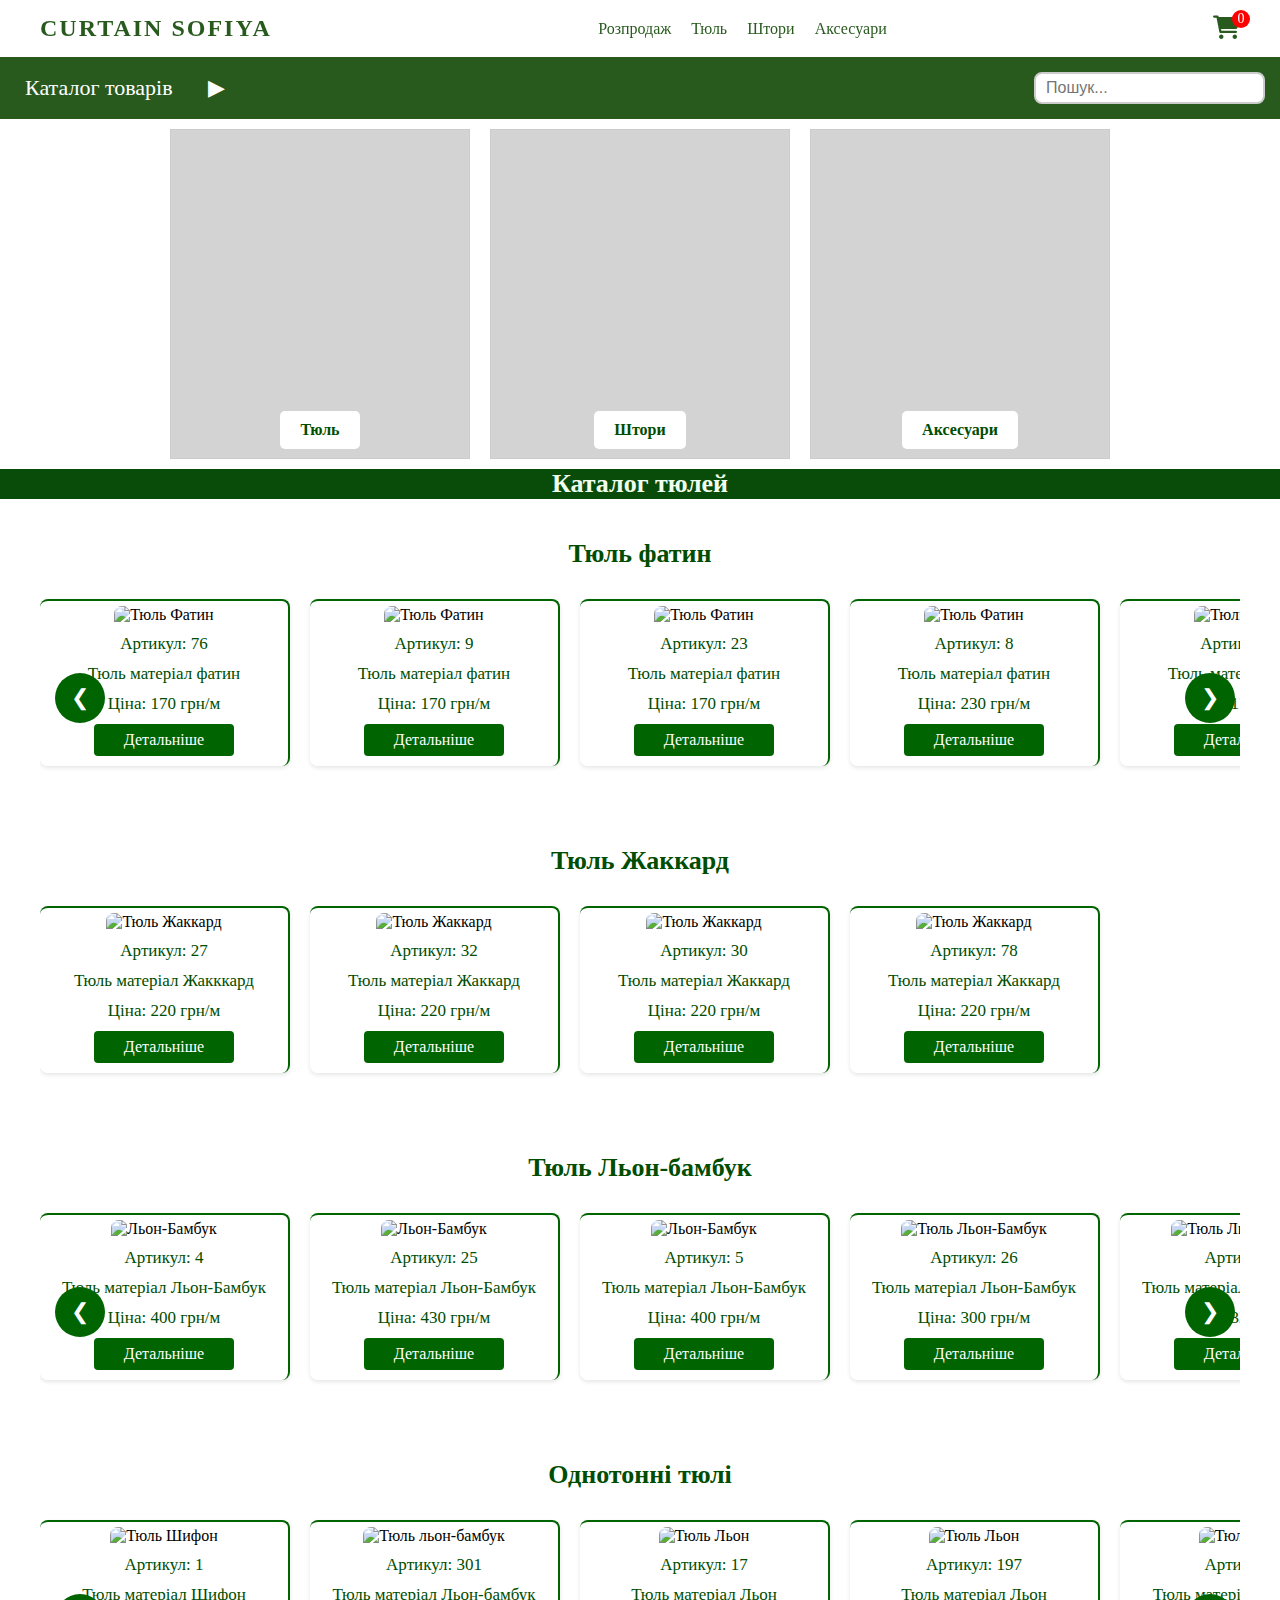
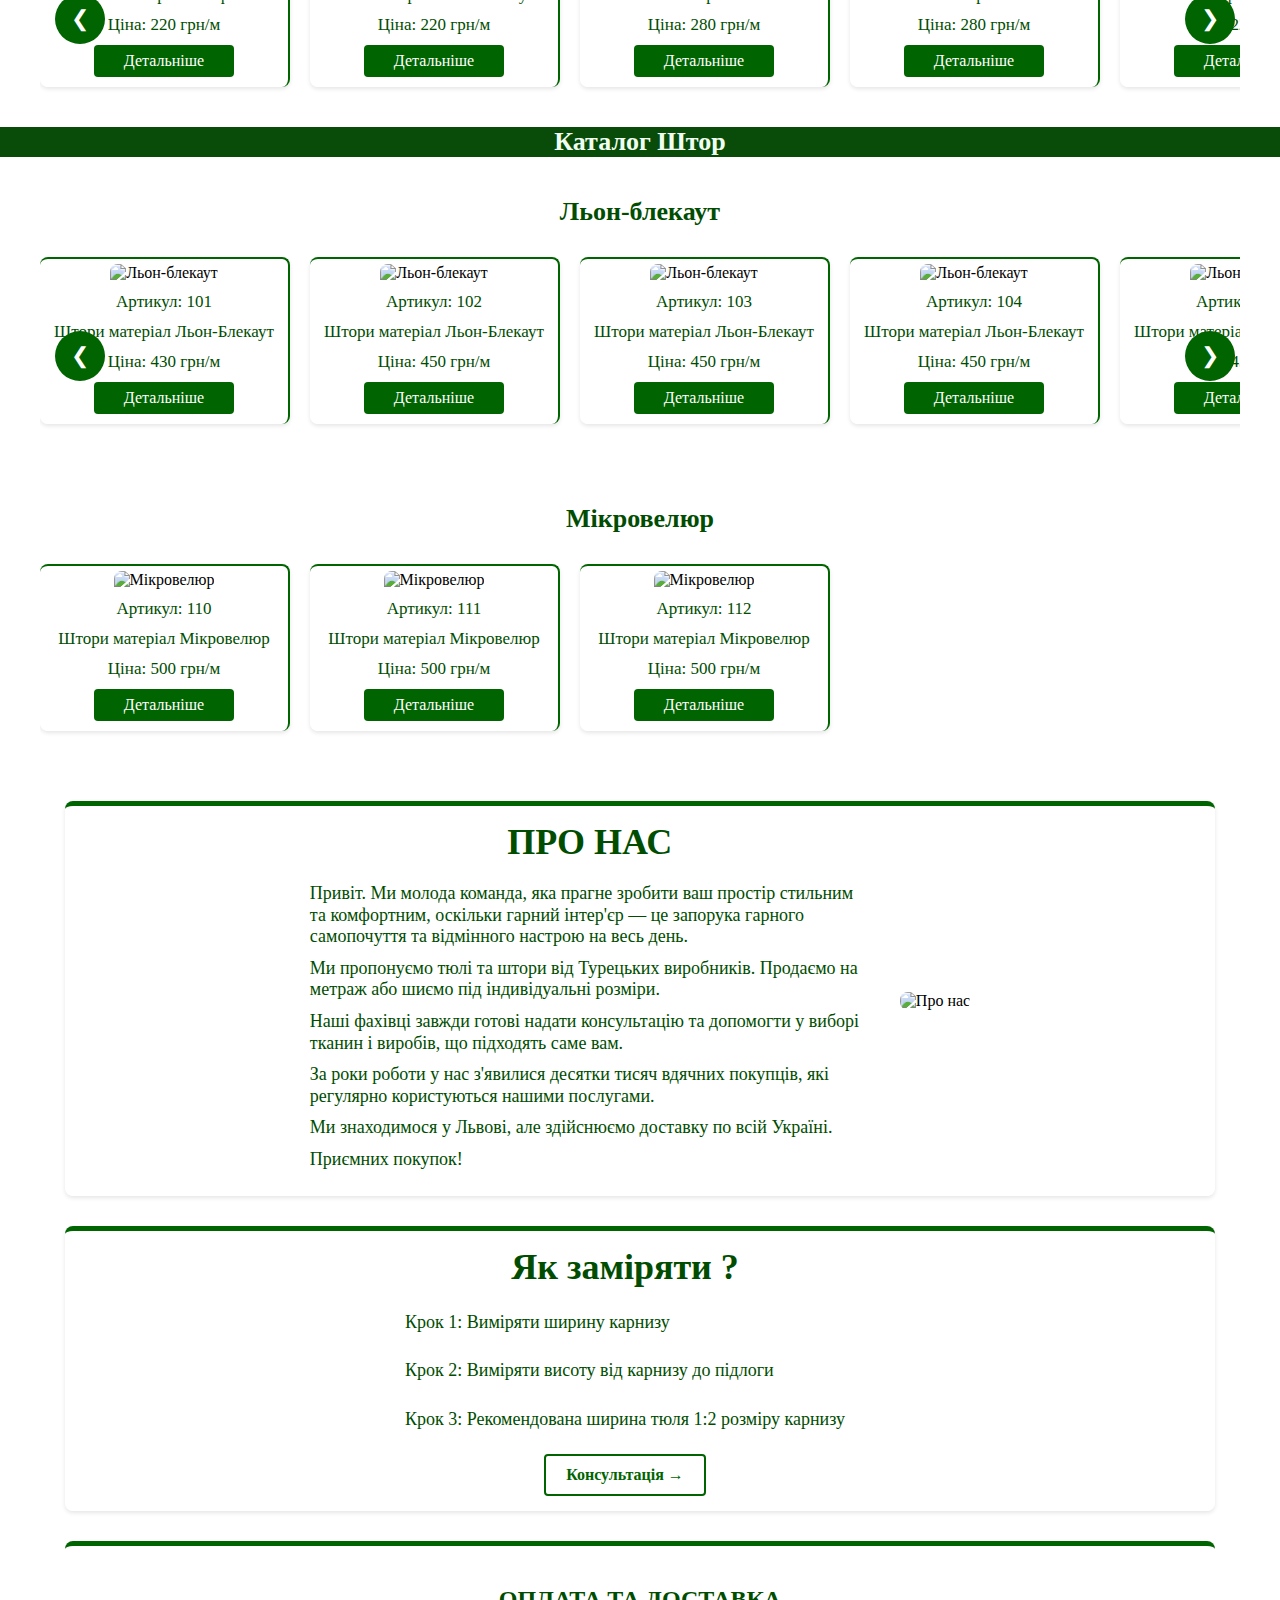
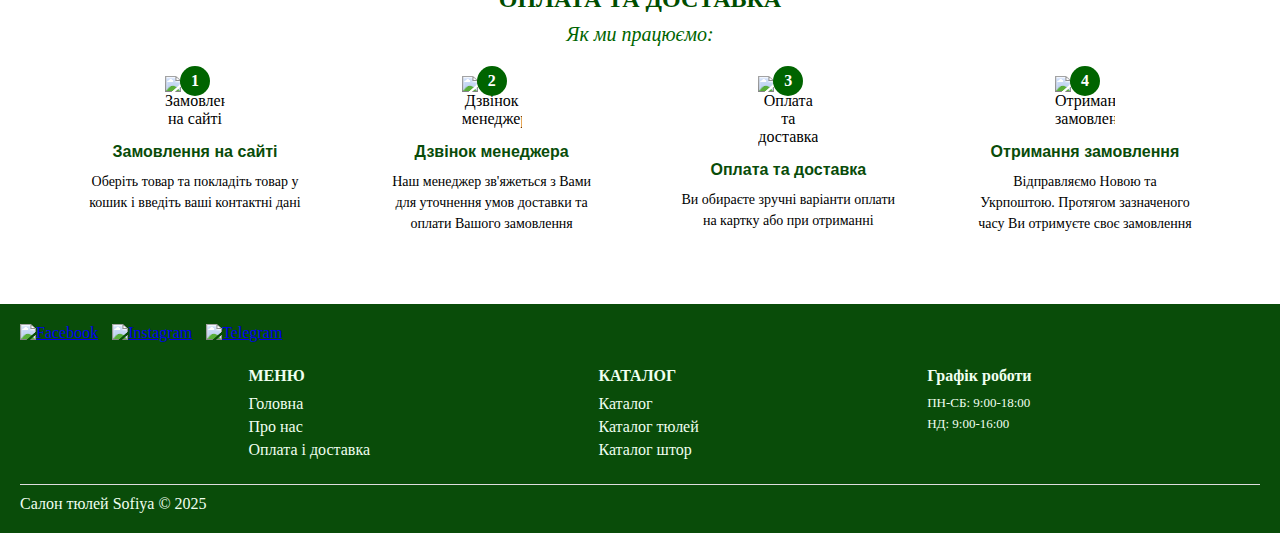
==== index.html @ 1e831c0b "Add files via upload" ====
<!DOCTYPE html>
<html lang="en">
<head>
    <meta charset="UTF-8">
    <meta name="viewport" content="width=device-width, initial-scale=1.0">
    <title>Curtain Sofiya</title>
    <link rel=stylesheet href="style.css">

    <link rel="preconnect" href="https://fonts.googleapis.com">
    <link rel="preconnect" href="https://fonts.gstatic.com" crossorigin>
    <link href="https://fonts.googleapis.com/css2?family=Caveat:wght@400..700&family=Lobster&display=swap" rel="stylesheet">
    <link rel="preconnect" href="https://fonts.googleapis.com">
    <link rel="preconnect" href="https://fonts.gstatic.com" crossorigin>
    <link href="https://fonts.googleapis.com/css2?family=Caveat:wght@400..700&family=Lobster&family=Roboto:ital,wght@0,100..900;1,100..900&display=swap" rel="stylesheet">
    <script src="https://kit.fontawesome.com/a076d05399.js" crossorigin="anonymous"></script>
    <!-- Підключення CSS SimpleBar -->
    <link rel="stylesheet" href="https://cdn.jsdelivr.net/npm/simplebar@latest/dist/simplebar.min.css" />
    <link rel="stylesheet" href="https://cdnjs.cloudflare.com/ajax/libs/font-awesome/6.0.0-beta3/css/all.min.css">
    <!-- Підключення JavaScript SimpleBar -->
    <script src="https://cdn.jsdelivr.net/npm/simplebar@latest/dist/simplebar.min.js"></script>
</head>
<body>
    <header id="header">
        <div class="logo-header">Curtain Sofiya</div>
    
        <nav>
            <ul class="nav-links">
                <li><a href="">Розпродаж</a></li>
                <li><a href="#catalog">Тюль</a></li>
                <li><a href="#blackout">Штори</a></li>
                <li><a href="accessories.html">Аксесуари</a></li>
            </ul>
        </nav>
        <div class="icons">
            <a href="basket.html">
                <i class="fas fa-shopping-cart"></i>
                <span class="cart-count">0</span>
            </a>
        </div>
    </header>
    <div class="header-stiky">
        <div class="menu-toggle" onclick="toggleMenu()">
            <a href="#">Каталог товарів<span class="arrow">&#9654;</span></a>
        </div>
        <div class="search-box">
            <input type="search" id="search-box" placeholder="Пошук...">
        </div>
    </div>

    <div class="dropdown-menu" id="menu">
        <div class="dropdown-submenu">
            <a href="#catalog">Тюль <span class="arrow">&#9654;</span></a>
            <div class="submenu">
                <a href="#fatyn">Фатин</a>
                <a href="#len">Льон</a>
                <a href="#len-bambuk">Льон-бамбук</a>
                <a href="#zhakkard">Жаккард</a>
                <a href="#shyfon">Шифон</a>
                <a href="#greek">Грек-сітка</a>
            </div>
        </div>
        <div class="dropdown-submenu">
            <a href="#lackout">Штори<span class="arrow">&#9654;</span></a>
            <div class="submenu">
                <a href="#blackout">Льон-блекаут</a>
                <a href="#microvelour">Мікровелюр</a>
            </div>
        </div>
        <div class="dropdown-submenu">
            <a href="#">Аксесуари<span class="arrow">&#9654;</span></a>
            <div class="submenu">
                <a href="accessories.html">Шторна стрічка</a>
            </div>
        </div>
        <a href="#about">Про нас</a>
        <a href="#steps-section">Оплата і доставка</a>
        <a href="https://t.me/dydai87">Консультація</a>
    </div>

   <!-- Блок з банерами -->
<div class="banner-container" id="baners">
    <div class="banner banner-1">
        <a href="#catalog" class="banner-btn">Тюль</a>
    </div>
    <div class="banner banner-2">
        <a href="#blackout" class="banner-btn">Штори</a>
    </div>
    <div class="banner banner-3">
        <a href="accessories.html" class="banner-btn">Аксесуари</a>
    </div>
</div>
</div>
<!-- Catalog Section -->
<section class="catalog" id="catalog">
    <div class="container-catalog">
    <h2>Каталог тюлей</h2>
    <h1>Тюль фатин</h1>
    <div class="carousel-container">
        <button class="carousel-prev">&#10094;</button>
    <div class="product-grid">
        <div class="product-card" data-category="fatyn" id="fatyn">
            <img src="img/IMG_0871.jpg" alt="Тюль Фатин">
            <p>Артикул: 76</p>
            <p>Тюль матеріал фатин</p>
            <p>Ціна: <span class="price">170</span> грн/м</p>
            <button class="details-btn">Детальніше</button>
            <!-- Приховані дані для сторінки деталей -->
            <div class="hidden-details" id="details-76" style="display: none;">
                <img src="img/IMG_0871.jpg" alt="Тюль Фатин Велике">
                <img src="img/IMG_9584.jpg" alt="Друге зображення">
                <img src="img/IMG_8737 2.jpg" alt="Третє зображення">
                <p>Тюль основа фатин, сіточка. Густий візерунок по всій тюлі у вигляді паутинки.
                    Універсальний дизайн підійде до будь якої кімнати, лягає красивими складками.
                    Легко переться та прасується, не втрачає кольору впродовж багатьох років.
                    Ширина набірна.
                    </p>
                <table class="characteristics">
                    <tr>
                        <td>Країна виробництва</td>
                        <td>Туреччина</td>
                    </tr>
                    <tr>
                        <td>Колір</td>
                        <td>Білий та кремовий</td>
                    </tr>
                    <tr>
                        <td>Висота в рулоні</td>
                        <td>2,9 м (корегується)</td>
                    </tr>
                    <tr>
                        <td>Матеріал</td>
                        <td>Фатин</td>
                    </tr>
                    <tr>
                        <td>Послуга пошиття</td>
                        <td>Доступна</td>
                    </tr>
                    <tr>
                        <td>Оплата</td>
                        <td>На картку або при отриманні</td>
                    </tr>
                </table>
            </div>
        </div>
    
        <div class="product-card" data-category="fatyn" id="fatyn">
            <img src="img/1-1-1.jpeg" alt="Тюль Фатин">
            <p>Артикул: 9</p>
            <p>Тюль матеріал фатин</p>
            <p>Ціна: <span class="price">170</span> грн/м</p>
            <button class="details-btn">Детальніше</button>
            <!-- Приховані дані для сторінки деталей -->
            <div class="hidden-details" id="details-27" style="display: none;">
                <img src="img/1-1-1.jpeg" alt="Тюль Фатин Велике">
                <img src="img/IMG_0870.PNG" alt="Друге зображення">
                
                <p>Тюль фатин із вишивкою по всьому тюлі. Колір білий та кремовий, висота до 2,90м та ширина набирається.</p>
                    <table class="characteristics">
                        <tr>
                            <td>Країна виробництва</td>
                            <td>Туреччина</td>
                        </tr>
                        <tr>
                            <td>Колір</td>
                            <td>Білий</td>
                        </tr>
                        <tr>
                            <td>Висота в рулоні</td>
                            <td>2,9 м (корегується)</td>
                        </tr>
                        <tr>
                            <td>Матеріал</td>
                            <td>Фатин</td>
                        </tr>
                        <tr>
                            <td>Послуга пошиття</td>
                            <td>Доступна</td>
                        </tr>
                        <tr>
                            <td>Оплата</td>
                            <td>На картку або при отриманні</td>
                        </tr>
                    </table>
                </div>
            </div>
    
        <div class="product-card" data-category="fatyn" id="fatyn">
            <img src="img/IMG_1007.JPG" alt="Тюль Фатин">
            <p>Артикул: 23</p>
            <p>Тюль матеріал фатин</p>
            <p>Ціна: <span class="price">170</span> грн/м</p>
            <button class="details-btn">Детальніше</button>
        <!-- Приховані дані для сторінки деталей -->
        <div class="hidden-details" id="details-27" style="display: none;">
            
            <p>Тюль Вишивка Джозефіна, Білий, сітка-вишивка. Новий, сучасний дизайн . Вишивка виконана на дрібній сітці білими нитками, що робить тюль дуже ошатною і святковою .</p>
                <table class="characteristics">
                    <tr>
                        <td>Країна виробництва</td>
                        <td>Туреччина</td>
                    </tr>
                    <tr>
                        <td>Колір</td>
                        <td>Білий</td>
                    </tr>
                    <tr>
                        <td>Висота в рулоні</td>
                        <td>2,9 м (корегується)</td>
                    </tr>
                    <tr>
                        <td>Матеріал</td>
                        <td>Фатин</td>
                    </tr>
                    <tr>
                        <td>Послуга пошиття</td>
                        <td>Доступна</td>
                    </tr>
                    <tr>
                        <td>Оплата</td>
                        <td>На картку або при отриманні</td>
                    </tr>
                </table>
            </div>
        </div>
    
        <div class="product-card" data-category="fatyn" id="fatyn">
            <img src="img/IMG_0869-transformed.png" alt="Тюль Фатин">
            <p>Артикул: 8</p>
            <p>Тюль матеріал фатин</p>
            <p>Ціна: <span class="price">230</span> грн/м</p>
            <button class="details-btn">Детальніше</button>
        <!-- Приховані дані для сторінки деталей -->
        <div class="hidden-details" id="details-27" style="display: none;">
            <img src="img/IMG_0869-transformed.png" alt="Тюль Фатин Велике">
            <img src="img/IMG_0870.PNG" alt="Друге зображення">
            <img src="img/IMG_0870.PNG" alt="Третє зображення">
            <p>Тюль фатин преміум класу. Колір білий та кремовий. Висота в рулоні до 2,90м. Виробник Туреччина.</p>
                <table class="characteristics">
                    <tr>
                        <td>Країна виробництва</td>
                        <td>Туреччина</td>
                    </tr>
                    <tr>
                        <td>Колір</td>
                        <td>Білий</td>
                    </tr>
                    <tr>
                        <td>Висота в рулоні</td>
                        <td>2,9 м (корегується)</td>
                    </tr>
                    <tr>
                        <td>Матеріал</td>
                        <td>Фатин</td>
                    </tr>
                    <tr>
                        <td>Послуга пошиття</td>
                        <td>Доступна</td>
                    </tr>
                    <tr>
                        <td>Оплата</td>
                        <td>На картку або при отриманні</td>
                    </tr>
                </table>
            </div>
        </div>
    
        <div class="product-card" data-category="fatyn" id="fatyn">
            <img src="img/6 2.jpg" alt="Тюль Фатин">
            <p>Артикул: 24</p>
            <p>Тюль матеріал фатин</p>
            <p>Ціна: <span class="price">170</span> грн/м</p>
            <button class="details-btn">Детальніше</button>
        <!-- Приховані дані для сторінки деталей -->
        <div class="hidden-details" id="details-27" style="display: none;">
            <img src="img/6 2.jpg" alt="Тюль Фатин Велике">
            <img src="img/23 1.jpg" alt="Друге зображення">
            <img src="img/23 2.jpg" alt="Третє зображення">
            <p>Ця тюль із фатину стане чудовим вибором для вашого інтер’єру завдяки своїй високій якості та стильному вигляду. Висота виробу становить 280 см, ширина – набірна, що дозволяє адаптувати тюль під ваші потреби. Гармонійно доповнить будь-який інтер’єр.
                Ми можемо пришити тасьму для гачків, щоб ви отримали готовий виріб, повністю підготовлений до використання. Терміни виготовлення становлять 1–3 робочі дні.
                Тюль легко переться, не мнеться, та чудово тримає форму навіть після тривалого використання.</p>
                <table class="characteristics">
                    <tr>
                        <td>Країна виробництва</td>
                        <td>Туреччина</td>
                    </tr>
                    <tr>
                        <td>Колір</td>
                        <td>Білий</td>
                    </tr>
                    <tr>
                        <td>Висота в рулоні</td>
                        <td>2,9 м (корегується)</td>
                    </tr>
                    <tr>
                        <td>Матеріал</td>
                        <td>Фатин</td>
                    </tr>
                    <tr>
                        <td>Послуга пошиття</td>
                        <td>Доступна</td>
                    </tr>
                    <tr>
                        <td>Оплата</td>
                        <td>На картку або при отриманні</td>
                    </tr>
                </table>
            </div>
        </div>
        <div class="product-card" data-category="fatyn" id="fatyn">
            <img src="img/IMG_0439 2.jpg" alt="Тюль Фатин">
            <p>Артикул: 31</p>
            <p>Тюль матеріал фатин</p>
            <p>Ціна: <span class="price">170</span> грн/м</p>
            <button class="details-btn">Детальніше</button>
        <!-- Приховані дані для сторінки деталей -->
        <div class="hidden-details" id="details-27" style="display: none;">
            
            <p>Тюль фатин із вишивкою по всьому тюлі. Колір кремовий, висота в рулоні до 2,90м та ширина набирається.</p>
                <table class="characteristics">
                    <tr>
                        <td>Країна виробництва</td>
                        <td>Туреччина</td>
                    </tr>
                    <tr>
                        <td>Колір</td>
                        <td>Білий</td>
                    </tr>
                    <tr>
                        <td>Висота в рулоні</td>
                        <td>2,9 м (корегується)</td>
                    </tr>
                    <tr>
                        <td>Матеріал</td>
                        <td>Фатин</td>
                    </tr>
                    <tr>
                        <td>Послуга пошиття</td>
                        <td>Доступна</td>
                    </tr>
                    <tr>
                        <td>Оплата</td>
                        <td>На картку або при отриманні</td>
                    </tr>
                </table>
            </div>
        </div>
        <div class="product-card" data-category="fatyn" id="fatyn">
            <img src="img/фатин thre.PNG" alt="Тюль Фатин">
            <p>Артикул: 270</p>
            <p>Тюль матеріал фатин</p>
            <p>Ціна: <span class="price">240</span> грн/м</p>
            <button class="details-btn">Детальніше</button>
        <!-- Приховані дані для сторінки деталей -->
        <div class="hidden-details" id="details-27" style="display: none;">
            <img src="img/фатин thre.PNG" alt="Тюль Фатин Велике">
            <img src="img/240.jpg" alt="Тюль 2 Велике">
            <p>Тюль фатин із вишивкою по всьому тюлі. Колір кремовий, висота в рулоні до 2,90м та ширина набирається.</p>
                <table class="characteristics">
                    <tr>
                        <td>Країна виробництва</td>
                        <td>Туреччина</td>
                    </tr>
                    <tr>
                        <td>Колір</td>
                        <td>Білий</td>
                    </tr>
                    <tr>
                        <td>Висота в рулоні</td>
                        <td>2,9 м (корегується)</td>
                    </tr>
                    <tr>
                        <td>Матеріал</td>
                        <td>Фатин</td>
                    </tr>
                    <tr>
                        <td>Послуга пошиття</td>
                        <td>Доступна</td>
                    </tr>
                    <tr>
                        <td>Оплата</td>
                        <td>На картку або при отриманні</td>
                    </tr>
                </table>
            </div>
        </div>
        <button class="carousel-next">&#10095;</button>
    </div>
</div>
</div>      
    <h1>Тюль Жаккард</h1>
    <div class="carousel-container">
        
    <div class="product-grid">
        <div class="product-card" data-category="zhakkard" id="zhakkard">
            <img src="img/IMG_0700.jpeg" alt="Тюль Жаккард">
            <p>Артикул: 27</p>
            <p>Тюль матеріал Жакккард</p>
            <p>Ціна: <span class="price">220</span> грн/м</p>
            <button class="details-btn">Детальніше</button>
            <!-- Приховані дані для сторінки деталей -->
            <div class="hidden-details" id="details-76" style="display: none;">
                <img src="img/IMG_0700.jpeg" alt="Тюль Фатин Велике">
                <img src="img/IMG_0661.jpg" alt="Друге зображення">
                <img src="img/video.mov" alt="Третє зображення">
                <p>Красива жаккардова тюль стане окрасою будь-якого інтер'єру. Особливою відмінністю жаккардової тюлі від всіх інших є саме її повищена міцність та довговічність. А завдяки своїй легкості тюль «Жаккард» пропускає достатню кількість свіжого повітр'я, а у зимовий період не затримує потоки гарячого повітр'я.
                    Догляд за тюлю  «Жаккард» дуже простий, тому що її можна прати у пральній машині при температурі не більше сорока градусів, а прасувати при звичайному режимі «Синтетика».</p>
                <table class="characteristics">
                    <tr>
                        <td>Країна виробництва</td>
                        <td>Туреччина</td>
                    </tr>
                    <tr>
                        <td>Колір</td>
                        <td>Білий</td>
                    </tr>
                    <tr>
                        <td>Висота в рулоні</td>
                        <td>2,9 м (корегується)</td>
                    </tr>
                    <tr>
                        <td>Матеріал</td>
                        <td>Жаккард</td>
                    </tr>
                    <tr>
                        <td>Послуга пошиття</td>
                        <td>Доступна</td>
                    </tr>
                    <tr>
                        <td>Оплата</td>
                        <td>На картку або при отриманні</td>
                    </tr>
                </table>
            </div>
        </div>
    
        <div class="product-card" data-category="zhakkard" id="zhakkard">
            <img src="img/Жакардновий 1.png" alt="Тюль Жаккард">
            <p>Артикул: 32</p>
            <p>Тюль матеріал Жаккард</p>
            <p>Ціна: <span class="price">220</span> грн/м</p>
            <button class="details-btn">Детальніше</button>
            <!-- Приховані дані для сторінки деталей -->
            <div class="hidden-details" id="details-27" style="display: none;">
                <img src="img/Жакардновий 1.png" alt="Тюль Фатин Велике">
                <img src="img/IMG_0978.jpg" alt="Друге зображення">
                <img src="img/ромб.png" alt="Третє зображення">
                <img src="img/Жакардновий2.png" alt="Третє зображення">
                <p>Турецький жакардовий тюль з візерунком Versace білосніжного кольору, висота тюля в рулоні до 2,90м та ширина набирається. прожаємо на метраж або шиємо під індивідуальний розмір.</p>
                    <table class="characteristics">
                        <tr>
                            <td>Країна виробництва</td>
                            <td>Туреччина</td>
                        </tr>
                        <tr>
                            <td>Колір</td>
                            <td>Білий</td>
                        </tr>
                        <tr>
                            <td>Висота в рулоні</td>
                            <td>2,9 м (корегується)</td>
                        </tr>
                        <tr>
                            <td>Матеріал</td>
                            <td>Жаккард</td>
                        </tr>
                        <tr>
                            <td>Послуга пошиття</td>
                            <td>Доступна</td>
                        </tr>
                        <tr>
                            <td>Оплата</td>
                            <td>На картку або при отриманні</td>
                        </tr>
                    </table>
                </div>
            </div>
    
            <div class="product-card" data-category="zhakkard" id="zhakkard">
                <img src="img/10 2.JPG" alt="Тюль Жаккард">
            <p>Артикул: 30</p>
            <p>Тюль матеріал Жаккард</p>
            <p>Ціна: <span class="price">220</span> грн/м</p>
            <button class="details-btn">Детальніше</button>
        <!-- Приховані дані для сторінки деталей -->
        <div class="hidden-details" id="details-27" style="display: none;">
            <img src="img/10 2.JPG" alt="Тюль Фатин Велике">
            <img src="img/IMG_0451.jpg" alt="Друге зображення">
            <img src="img/IMG_0451.jpg" alt="Третє зображення">
            <p>Тюль матеріал Жаккард. Колір білий, висота в рулоні до 2,90м та ширина набирається.</p>
                <table class="characteristics">
                    <tr>
                        <td>Країна виробництва</td>
                        <td>Туреччина</td>
                    </tr>
                    <tr>
                        <td>Колір</td>
                        <td>Білий</td>
                    </tr>
                    <tr>
                        <td>Висота в рулоні</td>
                        <td>2,9 м (корегується)</td>
                    </tr>
                    <tr>
                        <td>Матеріал</td>
                        <td>Жаккард</td>
                    </tr>
                    <tr>
                        <td>Послуга пошиття</td>
                        <td>Доступна</td>
                    </tr>
                    <tr>
                        <td>Оплата</td>
                        <td>На картку або при отриманні</td>
                    </tr>
                </table>
            </div>
        </div>
        <div class="product-card" data-category="zhakkard" id="zhakkard">
            <img src="img/IMG_1066.jpg" alt="Тюль Жаккард">
            <p>Артикул: 78</p>
            <p>Тюль матеріал Жаккард</p>
            <p>Ціна: <span class="price">220</span> грн/м</p>
            <button class="details-btn">Детальніше</button>
        <!-- Приховані дані для сторінки деталей -->
        <div class="hidden-details" id="details-27" style="display: none;">
            <img src="img/IMG_1066.jpg" alt="Тюль Фатин Велике">
            
            <p>Тюль матеріал Жаккард. Колір білий, висота в рулоні до 2,90м та ширина набирається.</p>
                <table class="characteristics">
                    <tr>
                        <td>Країна виробництва</td>
                        <td>Туреччина</td>
                    </tr>
                    <tr>
                        <td>Колір</td>
                        <td>Білий</td>
                    </tr>
                    <tr>
                        <td>Висота в рулоні</td>
                        <td>2,9 м (корегується)</td>
                    </tr>
                    <tr>
                        <td>Матеріал</td>
                        <td>Жаккард</td>
                    </tr>
                    <tr>
                        <td>Послуга пошиття</td>
                        <td>Доступна</td>
                    </tr>
                    <tr>
                        <td>Оплата</td>
                        <td>На картку або при отриманні</td>
                    </tr>
                </table>
            </div>
        </div>
       
    </div>
</div>

        <h1>Тюль Льон-бамбук</h1>
        <div class="carousel-container">
            <button class="carousel-prev">&#10094;</button>
        <div class="product-grid">
            <div class="product-card" data-category="len-bambuk" id="len-bambuk">
                <img src="img/IMG_0735 2.JPG" alt="Льон-Бамбук">
                <p>Артикул: 4</p>
                <p>Тюль матеріал Льон-Бамбук</p>
                <p>Ціна: <span class="price">400</span> грн/м</p>
                <button class="details-btn">Детальніше</button>
                <!-- Приховані дані для сторінки деталей -->
                <div class="hidden-details" id="details-76" style="display: none;">
                    <img src="img/IMG_0735 2.JPG" alt="Тюль Фатин Велике">
                    <img src="img/photo_2024-07-19_10-24-20-transformed 2.jpeg" alt="Друге зображення">
                    <img src="img/4-3.jpg" alt="Третє зображення">
                    <p>Тюль льон-бамбук із вишивкою по всьому тюлі. Колір білий, висота в рулоні до 2,90м та ширина набирається.</p>
                    <table class="characteristics">
                        <tr>
                            <td>Країна виробництва</td>
                            <td>Туреччина</td>
                        </tr>
                        <tr>
                            <td>Колір</td>
                            <td>Білий</td>
                        </tr>
                        <tr>
                            <td>Висота в рулоні</td>
                            <td>2,9 м (корегується)</td>
                        </tr>
                        <tr>
                            <td>Матеріал</td>
                            <td>Жаккард</td>
                        </tr>
                        <tr>
                            <td>Послуга пошиття</td>
                            <td>Доступна</td>
                        </tr>
                        <tr>
                            <td>Оплата</td>
                            <td>На картку або при отриманні</td>
                        </tr>
                    </table>
                </div>
            </div>
        
            <div class="product-card" data-category="len-bambuk" id="len-bambuk">
                <img src="img/4 2.JPG" alt="Льон-Бамбук">
                <p>Артикул: 25</p>
                <p>Тюль матеріал Льон-Бамбук</p>
                <p>Ціна: <span class="price">430</span> грн/м</p>
                <button class="details-btn">Детальніше</button>
                <!-- Приховані дані для сторінки деталей -->
                <div class="hidden-details" id="details-27" style="display: none;">
                    <img src="img/4 2.JPG" alt="Тюль Фатин Велике">
                    <img src="img/IMG_0048.JPG" alt="Друге зображення">
                    
                    <p>Тюль матеріал льон-бамбук преміум класу. Вишивка біла та кремова, висота в рулоні до 3м та ширина набирається.</p>
                        <table class="characteristics">
                            <tr>
                                <td>Країна виробництва</td>
                                <td>Туреччина</td>
                            </tr>
                            <tr>
                                <td>Колір</td>
                                <td>Білий</td>
                            </tr>
                            <tr>
                                <td>Висота в рулоні</td>
                                <td>2,9 м (корегується)</td>
                            </tr>
                            <tr>
                                <td>Матеріал</td>
                                <td>Льон-Бамбук</td>
                            </tr>
                            <tr>
                                <td>Послуга пошиття</td>
                                <td>Доступна</td>
                            </tr>
                            <tr>
                                <td>Оплата</td>
                                <td>На картку або при отриманні</td>
                            </tr>
                        </table>
                    </div>
                </div>
        
                <div class="product-card" data-category="len-bambuk" id="len-bambuk">
                    <img src="img/0710.jpg" alt="Льон-Бамбук">
                <p>Артикул: 5</p>
                <p>Тюль матеріал Льон-Бамбук</p>
                <p>Ціна: <span class="price">400</span> грн/м</p>
                <button class="details-btn">Детальніше</button>
            <!-- Приховані дані для сторінки деталей -->
            <div class="hidden-details" id="details-27" style="display: none;">
                <img src="img/0710.jpg" alt="Тюль Фатин Велике">
                
                <p>Тюль льон-бамбук з вишивкою кордовою ниткою. Колір білий, висота в рулоні до 3м та ширина набирається.</p>
                    <table class="characteristics">
                        <tr>
                            <td>Країна виробництва</td>
                            <td>Туреччина</td>
                        </tr>
                        <tr>
                            <td>Колір</td>
                            <td>Білий</td>
                        </tr>
                        <tr>
                            <td>Висота в рулоні</td>
                            <td>2,9 м (корегується)</td>
                        </tr>
                        <tr>
                            <td>Матеріал</td>
                            <td>Льон-Бамбук</td>
                        </tr>
                        <tr>
                            <td>Послуга пошиття</td>
                            <td>Доступна</td>
                        </tr>
                        <tr>
                            <td>Оплата</td>
                            <td>На картку або при отриманні</td>
                        </tr>
                    </table>
                </div>
            </div>
            <div class="product-card" data-category="len-bambuk" id="len-bambuk">
                <img src="img/3-3 копія.jpg" alt="Тюль Льон-Бамбук">
                <p>Артикул: 26</p>
                <p>Тюль матеріал Льон-Бамбук</p>
                <p>Ціна: <span class="price">300</span> грн/м</p>
                <button class="details-btn">Детальніше</button>
            <!-- Приховані дані для сторінки деталей -->
            <div class="hidden-details" id="details-27" style="display: none;">
                <img src="img/3-3 копія.jpg" alt="Тюль Фатин Велике">
                <img src="img/26(3).jpg" alt="Друге зображення">
                <img src="img/26(2).jpg" alt="Третє зображення">
                <p>Тюль льон-бамбук однотонний з ажурною вишивкою знизу. Колір білий, висота в рулоні до 3м та ширина набирається.</p>
                    <table class="characteristics">
                        <tr>
                            <td>Країна виробництва</td>
                            <td>Туреччина</td>
                        </tr>
                        <tr>
                            <td>Колір</td>
                            <td>Білий</td>
                        </tr>
                        <tr>
                            <td>Висота в рулоні</td>
                            <td>2,9 м (корегується)</td>
                        </tr>
                        <tr>
                            <td>Матеріал</td>
                            <td>Льон-Бамбук</td>
                        </tr>
                        <tr>
                            <td>Послуга пошиття</td>
                            <td>Доступна</td>
                        </tr>
                        <tr>
                            <td>Оплата</td>
                            <td>На картку або при отриманні</td>
                        </tr>
                    </table>
                </div>
            </div>    
            <div class="product-card" data-category="len-bambuk" id="len-bambuk">
                <img src="img/IMG_1060.jpg" alt="Тюль Льон-Бамбук">
                <p>Артикул: 6</p>
                <p>Тюль матеріал Льон-Бамбук</p>
                <p>Ціна: <span class="price">320</span> грн/м</p>
                <button class="details-btn">Детальніше</button>
            <!-- Приховані дані для сторінки деталей -->
            <div class="hidden-details" id="details-27" style="display: none;">
                <img src="img/IMG_1060.jpg" alt="Тюль Фатин Велике">
                
                <p>Тюль льон-бамбук з вишивкою кордовою ниткою. Колір білий, висота в рулоні до 3м та ширина набирається.</p>
                    <table class="characteristics">
                        <tr>
                            <td>Країна виробництва</td>
                            <td>Туреччина</td>
                        </tr>
                        <tr>
                            <td>Колір</td>
                            <td>Кремовий</td>
                        </tr>
                        <tr>
                            <td>Висота в рулоні</td>
                            <td>2,9 м (корегується)</td>
                        </tr>
                        <tr>
                            <td>Матеріал</td>
                            <td>Льон-Бамбук</td>
                        </tr>
                        <tr>
                            <td>Послуга пошиття</td>
                            <td>Доступна</td>
                        </tr>
                        <tr>
                            <td>Оплата</td>
                            <td>На картку або при отриманні</td>
                        </tr>
                    </table>
                </div>
            </div>    
            <div class="product-card" data-category="len-bambuk" id="len-bambuk">
                <img src="img/IMG_0513.jpg" alt="Тюль Льон-Бамбук">
                <p>Артикул: 8</p>
                <p>Тюль матеріал Льон-Бамбук</p>
                <p>Ціна: <span class="price">250</span> грн/м</p>
                <button class="details-btn">Детальніше</button>
            <!-- Приховані дані для сторінки деталей -->
            <div class="hidden-details" id="details-27" style="display: none;">
                <img src="img/IMG_0513.jpg" alt="Тюль Фатин Велике">
                <img src="img/vd2.mov" alt="Друге зображення">
                
                <p>Тюль льон-бамбук з вишивкою по всьому тюлі. Колір білий, висота в рулоні до 3м та ширина набирається.</p>
                    <table class="characteristics">
                        <tr>
                            <td>Країна виробництва</td>
                            <td>Туреччина</td>
                        </tr>
                        <tr>
                            <td>Колір</td>
                            <td>Білий</td>
                        </tr>
                        <tr>
                            <td>Висота в рулоні</td>
                            <td>2,9 м (корегується)</td>
                        </tr>
                        <tr>
                            <td>Матеріал</td>
                            <td>Льон-Бамбук</td>
                        </tr>
                        <tr>
                            <td>Послуга пошиття</td>
                            <td>Доступна</td>
                        </tr>
                        <tr>
                            <td>Оплата</td>
                            <td>На картку або при отриманні</td>
                        </tr>
                    </table>
                </div>
            </div>    
            <div class="product-card" data-category="len-bambuk" id="len-bambuk">
                <img src="img/8 2.JPG" alt="Льон-Бамбук">
                <p>Артикул: 24036</p>
                <p>Тюль матеріал Льон-Бамбук</p>
                <p>Ціна: <span class="price">280</span> грн/м</p>
                <button class="details-btn">Детальніше</button>
            <!-- Приховані дані для сторінки деталей -->
            <div class="hidden-details" id="details-27" style="display: none;">
                <img src="img/8 2.JPG" alt="Тюль Фатин Велике">
                
                <p>Тюль льон-бамбук з гарною вишивкою. Колір білий, висота в рулоні до 3м та ширина набирається.</p>
                    <table class="characteristics">
                        <tr>
                            <td>Країна виробництва</td>
                            <td>Туреччина</td>
                        </tr>
                        <tr>
                            <td>Колір</td>
                            <td>Білий</td>
                        </tr>
                        <tr>
                            <td>Висота в рулоні</td>
                            <td>2,9 м (корегується)</td>
                        </tr>
                        <tr>
                            <td>Матеріал</td>
                            <td>Льон-Бамбук</td>
                        </tr>
                        <tr>
                            <td>Послуга пошиття</td>
                            <td>Доступна</td>
                        </tr>
                        <tr>
                            <td>Оплата</td>
                            <td>На картку або при отриманні</td>
                        </tr>
                    </table>
                </div>
            </div>    
            <button class="carousel-next">&#10095;</button>
    </div>
</div>
</div>
    <h1>Однотонні тюлі</h1>
    <div class="carousel-container">
    <button class="carousel-prev">&#10094;</button>
    <div class="product-grid" data-category="plaintulle">
        <div class="product-card" data-category="shyfon" data-category="plaintulle" id="plaintulle">
            <img src="img/11.jpg" alt="Тюль Шифон">
            <p>Артикул: 1</p>
            <p>Тюль матеріал Шифон</p>
            <p>Ціна: <span class="price">220</span> грн/м</p>
            <button class="details-btn">Детальніше</button>
            <!-- Приховані дані для сторінки деталей -->
            <div class="hidden-details" id="details-76" style="display: none;">
                <img src="img/11.jpg" alt="Тюль Фатин Велике">
                <img src="img/IMG_6730.jpg" alt="Друге зображення">
                <img src="img/IMG_0910.jpg" alt="Третє зображення">
                <p>Тюль матеріал Шифон. Колір білий, висота в рулоні до 2,90м та ширина набирається.</p>
                <table class="characteristics">
                    <tr>
                        <td>Країна виробництва</td>
                        <td>Туреччина</td>
                    </tr>
                    <tr>
                        <td>Колір</td>
                        <td>Білий</td>
                    </tr>
                    <tr>
                        <td>Висота в рулоні</td>
                        <td>2,9 м (корегується)</td>
                    </tr>
                    <tr>
                        <td>Матеріал</td>
                        <td>Шифон</td>
                    </tr>
                    <tr>
                        <td>Послуга пошиття</td>
                        <td>Доступна</td>
                    </tr>
                    <tr>
                        <td>Оплата</td>
                        <td>На картку або при отриманні</td>
                    </tr>
                </table>
            </div>
        </div>
        <div class="product-card" data-category="len-bambuk" id="len-bambuk">
            <img src="img/IMG_8159.jpg" alt="Тюль льон-бамбук">
            <p>Артикул: 301</p>
            <p>Тюль матеріал Льон-бамбук</p>
            <p>Ціна: <span class="price">220</span> грн/м</p>
            <button class="details-btn">Детальніше</button>
            <!-- Приховані дані для сторінки деталей -->
            <div class="hidden-details" id="details-76" style="display: none;">
                <img src="img/IMG_8159.jpg" alt="Тюль Фатин Велике">
                <img src="img/IMG_9980.jpg" alt="Друге зображення">
                <img src="img/IMG_9887.jpg" alt="Третє зображення">
                <p>Тюль льон-бамбук однотонний. Колір білий та кремовий, висота в рулоні до 2,90м та ширина набирається.</p>
                <table class="characteristics">
                    <tr>
                        <td>Країна виробництва</td>
                        <td>Туреччина</td>
                    </tr>
                    <tr>
                        <td>Колір</td>
                        <td>Білий та кремовий</td>
                    </tr>
                    <tr>
                        <td>Висота в рулоні</td>
                        <td>2,9 м (корегується)</td>
                    </tr>
                    <tr>
                        <td>Матеріал</td>
                        <td>Льон-Бамбук/td>
                    </tr>
                    <tr>
                        <td>Послуга пошиття</td>
                        <td>Доступна</td>
                    </tr>
                    <tr>
                        <td>Оплата</td>
                        <td>На картку або при отриманні</td>
                    </tr>
                </table>
            </div>
        </div>
        <div class="product-card" data-category="len" id="len">
            <img src="img/IMG_0420.JPG" alt="Тюль Льон">
            <p>Артикул: 17</p>
            <p>Тюль матеріал Льон</p>
            <p>Ціна: <span class="price">280</span> грн/м</p>
            <button class="details-btn">Детальніше</button>
            <!-- Приховані дані для сторінки деталей -->
            <div class="hidden-details" id="details-76" style="display: none;">
                <img src="img/IMG_0420.JPG" alt="Тюль Фатин Велике">
                
                <p>Тюль матеріал льон. Колір кремовий, висота в рулоні до 2,90м та ширина набирається.</p>
                <table class="characteristics">
                    <tr>
                        <td>Країна виробництва</td>
                        <td>Туреччина</td>
                    </tr>
                    <tr>
                        <td>Колір</td>
                        <td>Кремовий</td>
                    </tr>
                    <tr>
                        <td>Висота в рулоні</td>
                        <td>2,9 м (корегується)</td>
                    </tr>
                    <tr>
                        <td>Матеріал</td>
                        <tr>Льон</tr>
                    </tr>
                    <tr>
                        <td>Послуга пошиття</td>
                        <td>Доступна</td>
                    </tr>
                    <tr>
                        <td>Оплата</td>
                        <td>На картку або при отриманні</td>
                    </tr>
                </table>
            </div>
        </div>
        <div class="product-card" data-category="len" id="len">
            <img src="img/льон1.JPG" alt="Тюль Льон">
            <p>Артикул: 197</p>
            <p>Тюль матеріал Льон</p>
            <p>Ціна: <span class="price">280</span> грн/м</p>
            <button class="details-btn">Детальніше</button>
            <!-- Приховані дані для сторінки деталей -->
            <div class="hidden-details" id="details-76" style="display: none;">
                <img src="img/льон1.JPG" alt="Тюль Фатин Велике">
                <img src="img/льон2.jpg" alt="Друге зображення">
                
                <p>Тюль матеріал льон. Колір білий, висота в рулоні до 2,90м та ширина набирається.</p>
                <table class="characteristics">
                    <tr>
                        <td>Країна виробництва</td>
                        <td>Туреччина</td>
                    </tr>
                    <tr>
                        <td>Колір</td>
                        <td>Білий</td>
                    </tr>
                    <tr>
                        <td>Висота в рулоні</td>
                        <td>2,9 м (корегується)</td>
                    </tr>
                    <tr>
                        <td>Матеріал</td>
                        <td>Льон</td>
                    </tr>
                    <tr>
                        <td>Послуга пошиття</td>
                        <td>Доступна</td>
                    </tr>
                    <tr>
                        <td>Оплата</td>
                        <td>На картку або при отриманні</td>
                    </tr>
                </table>
            </div>
        </div>
        <div class="product-card" data-category="greek" id="greek">
            <img src="img/IMG_8158.jpg" alt="Тюль Льон">
            <p>Артикул: 2</p>
            <p>Тюль матеріал Грек-сітка</p>
            <p>Ціна: <span class="price">220</span> грн/м</p>
            <button class="details-btn">Детальніше</button>
            <!-- Приховані дані для сторінки деталей -->
            <div class="hidden-details" id="details-76" style="display: none;">
                <img src="img/IMG_8158.jpg" alt="Тюль Фатин Велике">
                <img src="img/IMG_8231.jpg" alt="Друге зображення">
                
                <p>Тюль матеріал грек-сітка. Колір білий, висота в рулоні до 2,90м та ширина набирається.</p>
                <table class="characteristics">
                    <tr>
                        <td>Країна виробництва</td>
                        <td>Туреччина</td>
                    </tr>
                    <tr>
                        <td>Колір</td>
                        <td>Білий</td>
                    </tr>
                    <tr>
                        <td>Висота в рулоні</td>
                        <td>2,9 м (корегується)</td>
                    </tr>
                    <tr>
                        <td>Матеріал</td>
                        <td>Грек-сітка</td>
                    </tr>
                    <tr>
                        <td>Послуга пошиття</td>
                        <td>Доступна</td>
                    </tr>
                    <tr>
                        <td>Оплата</td>
                        <td>На картку або при отриманні</td>
                    </tr>
                </table>
            </div>
        </div>
        <div class="product-card" data-category="greek" id="greek">
            <img src="img/грексітка1.png" alt="Тюль грек">
            <p>Артикул: 3</p>
            <p>Тюль матеріал Грек-сітка</p>
            <p>Ціна: <span class="price">220</span> грн/м</p>
            <button class="details-btn">Детальніше</button>
            <!-- Приховані дані для сторінки деталей -->
            <div class="hidden-details" id="details-76" style="display: none;">
                <img src="img/грексітка1.png" alt="Тюль Фатин Велике">
                <img src="img/грексітка2.png" alt="Друге зображення">
                
                <p>Тюль матеріал грек-сітка. Колір кремовий, висота в рулоні до 2,90м та ширина набирається.</p>
                <table class="characteristics">
                    <tr>
                        <td>Країна виробництва</td>
                        <td>Туреччина</td>
                    </tr>
                    <tr>
                        <td>Колір</td>
                        <td>Білий</td>
                    </tr>
                    <tr>
                        <td>Висота в рулоні</td>
                        <td>2,9 м (корегується)</td>
                    </tr>
                    <tr>
                        <td>Матеріал</td>
                        <td>Льон</td>
                    </tr>
                    <tr>
                        <td>Послуга пошиття</td>
                        <td>Доступна</td>
                    </tr>
                    <tr>
                        <td>Оплата</td>
                        <td>На картку або при отриманні</td>
                    </tr>
                </table>
            </div>
        </div>
        <button class="carousel-next">&#10095;</button>
    </div>
</div>
</div>
</div>
<h2>Каталог Штор</h2>
<h1>Льон-блекаут</h1>
<div class="carousel-container">
    <button class="carousel-prev">&#10094;</button>
    <div class="product-grid">
        <div class="product-card" data-category="blackout" id="blackout">
            <img src="img/curtain/1.jpg" alt="Льон-блекаут">
            <p>Артикул: 101</p>
            <p>Штори матеріал Льон-Блекаут</p>
            <p>Ціна: <span class="price">430</span> грн/м</p>
            <button class="details-btn2">Детальніше</button>
            <!-- Приховані дані для сторінки деталей -->
            <div class="hidden-details" id="details-76" style="display: none;">
                <img src="img/curtain/1.jpg" alt="Тюль Фатин Велике">
                <img src="img/curtain/2-2.jpg" alt="Друге зображення">
                
                <p>Шторний матеріал льон-блекаут. Колір графітовий, максимальна висота 2,90м. Продаємо на метраж або шиємо під індивідуальні розміри.</p>
                <table class="characteristics">
                    <tr>
                        <td>Країна виробництва</td>
                        <td>Туреччина</td>
                    </tr>
                    <tr>
                        <td>Колір</td>
                        <td>Графітовий</td>
                    </tr>
                    <tr>
                        <td>Висота в рулоні</td>
                        <td>2,9 м (корегується)</td>
                    </tr>
                    <tr>
                        <td>Матеріал</td>
                        <td>Льон-блекаут</td>
                    </tr>
                    <tr>
                        <td>Послуга пошиття</td>
                        <td>Доступна</td>
                    </tr>
                    <tr>
                        <td>Оплата</td>
                        <td>На картку або при отриманні</td>
                    </tr>
                </table>
            </div>
        </div>
        <div class="product-card" data-category="blackout">
            <img src="img/curtain/2.jpg" alt="Льон-блекаут">
            <p>Артикул: 102</p>
            <p>Штори матеріал Льон-Блекаут</p>
            <p>Ціна: <span class="price">450</span> грн/м</p>
            <button class="details-btn2">Детальніше</button>
            <!-- Приховані дані для сторінки деталей -->
            <div class="hidden-details" id="details-76" style="display: none;">
                <img src="img/curtain/2.jpg" alt="Тюль Фатин Велике">
                <img src="img/curtain/7-7.jpg" alt="Друге зображення">
                <img src="img/curtain/IMG_6613.jpg" alt="Друге зображення">
                <p>Шторний матеріал льон-блекаут. Колір коричневий, максимальна висота 2,90м. Продаємо на метраж або шиємо під індивідуальні розміри.</p>
                <table class="characteristics">
                    <tr>
                        <td>Країна виробництва</td>
                        <td>Туреччина</td>
                    </tr>
                    <tr>
                        <td>Колір</td>
                        <td>Коричневий</td>
                    </tr>
                    <tr>
                        <td>Висота в рулоні</td>
                        <td>2,9 м (корегується)</td>
                    </tr>
                    <tr>
                        <td>Матеріал</td>
                        <td>Льон-блекаут</td>
                    </tr>
                    <tr>
                        <td>Послуга пошиття</td>
                        <td>Доступна</td>
                    </tr>
                    <tr>
                        <td>Оплата</td>
                        <td>На картку або при отриманні</td>
                    </tr>
                </table>
            </div>
        </div>
        <div class="product-card" data-category="blackout">
            <img src="img/curtain/3.jpg" alt="Льон-блекаут">
            <p>Артикул: 103</p>
            <p>Штори матеріал Льон-Блекаут</p>
            <p>Ціна: <span class="price">450</span> грн/м</p>
            <button class="details-btn2">Детальніше</button>
            <!-- Приховані дані для сторінки деталей -->
            <div class="hidden-details" id="details-76" style="display: none;">
                <img src="img/curtain/3.jpg" alt="Тюль Фатин Велике">
                <img src="img/curtain/3-3.jpg" alt="Друге зображення">
                
                <p>Шторний матеріал льон-блекаут. Колір бордовий, максимальна висота 2,90м. Продаємо на метраж або шиємо під індивідуальні розміри.</p>
                <table class="characteristics">
                    <tr>
                        <td>Країна виробництва</td>
                        <td>Туреччина</td>
                    </tr>
                    <tr>
                        <td>Колір</td>
                        <td>Бордовий</td>
                    </tr>
                    <tr>
                        <td>Висота в рулоні</td>
                        <td>2,9 м (корегується)</td>
                    </tr>
                    <tr>
                        <td>Матеріал</td>
                        <td>Льон-блекаут</td>
                    </tr>
                    <tr>
                        <td>Послуга пошиття</td>
                        <td>Доступна</td>
                    </tr>
                    <tr>
                        <td>Оплата</td>
                        <td>На картку або при отриманні</td>
                    </tr>
                </table>
            </div>
        </div>
        <div class="product-card" data-category="blackout">
            <img src="img/curtain/4.jpg" alt="Льон-блекаут">
            <p>Артикул: 104</p>
            <p>Штори матеріал Льон-Блекаут</p>
            <p>Ціна: <span class="price">450</span> грн/м</p>
            <button class="details-btn2">Детальніше</button>
            <!-- Приховані дані для сторінки деталей -->
            <div class="hidden-details" id="details-76" style="display: none;">
                <img src="img/curtain/4.jpg" alt="Тюль Фатин Велике">
                
                <p>Шторний матеріал льон-блекаут. Колір солом'яний, максимальна висота 2,90м. Продаємо на метраж або шиємо під індивідуальні розміри.</p>
                <table class="characteristics">
                    <tr>
                        <td>Країна виробництва</td>
                        <td>Туреччина</td>
                    </tr>
                    <tr>
                        <td>Колір</td>
                        <td>Солом'яний</td>
                    </tr>
                    <tr>
                        <td>Висота в рулоні</td>
                        <td>2,9 м (корегується)</td>
                    </tr>
                    <tr>
                        <td>Матеріал</td>
                        <td>Льон-блекаут</td>
                    </tr>
                    <tr>
                        <td>Послуга пошиття</td>
                        <td>Доступна</td>
                    </tr>
                    <tr>
                        <td>Оплата</td>
                        <td>На картку або при отриманні</td>
                    </tr>
                </table>
            </div>
        </div>
        
        <div class="product-card" data-category="blackout">
            <img src="img/curtain/IMG_7115.jpg" alt="Льон-блекаут">
            <p>Артикул: 105</p>
            <p>Штори матеріал Льон-Блекаут</p>
            <p>Ціна: <span class="price">450</span> грн/м</p>
            <button class="details-btn2">Детальніше</button>
            <!-- Приховані дані для сторінки деталей -->
            <div class="hidden-details" id="details-76" style="display: none;">
                <img src="img/curtain/IMG_7115.jpg" alt="Тюль Фатин Велике">
                <img src="img/curtain/11-1.jpg" alt="Друге зображення">
                
                <p>Шторний матеріал льон-блекаут. Колір кремовий, максимальна висота 2,90м. Продаємо на метраж або шиємо під індивідуальні розміри.</p>
                <table class="characteristics">
                    <tr>
                        <td>Країна виробництва</td>
                        <td>Туреччина</td>
                    </tr>
                    <tr>
                        <td>Колір</td>
                        <td>Кремовий</td>
                    </tr>
                    <tr>
                        <td>Висота в рулоні</td>
                        <td>2,9 м (корегується)</td>
                    </tr>
                    <tr>
                        <td>Матеріал</td>
                        <td>Льон-блекаут</td>
                    </tr>
                    <tr>
                        <td>Послуга пошиття</td>
                        <td>Доступна</td>
                    </tr>
                    <tr>
                        <td>Оплата</td>
                        <td>На картку або при отриманні</td>
                    </tr>
                </table>
            </div>
        </div>
        <div class="product-card" data-category="blackout">
            <img src="img/curtain/13.jpg" alt="Льон-блекаут">
            <p>Артикул: 106</p>
            <p>Штори матеріал Льон-Блекаут</p>
            <p>Ціна: <span class="price">450</span> грн/м</p>
            <button class="details-btn2">Детальніше</button>
            <!-- Приховані дані для сторінки деталей -->
            <div class="hidden-details" id="details-76" style="display: none;">
                <img src="img/curtain/13.jpg" alt="Тюль Фатин Велике">
                
                
                <p>Шторний матеріал льон-блекаут. Колір салатовий, максимальна висота 2,90м. Продаємо на метраж або шиємо під індивідуальні розміри.</p>
                <table class="characteristics">
                    <tr>
                        <td>Країна виробництва</td>
                        <td>Туреччина</td>
                    </tr>
                    <tr>
                        <td>Колір</td>
                        <td>салатовий</td>
                    </tr>
                    <tr>
                        <td>Висота в рулоні</td>
                        <td>2,9 м (корегується)</td>
                    </tr>
                    <tr>
                        <td>Матеріал</td>
                        <td>Льон-блекаут</td>
                    </tr>
                    <tr>
                        <td>Послуга пошиття</td>
                        <td>Доступна</td>
                    </tr>
                    <tr>
                        <td>Оплата</td>
                        <td>На картку або при отриманні</td>
                    </tr>
                </table>
            </div>
        </div>
        <div class="product-card" data-category="blackout">
            <img src="img/curtain/5.jpg" alt="Льон-блекаут">
            <p>Артикул: 107</p>
            <p>Штори матеріал Льон-Блекаут</p>
            <p>Ціна: <span class="price">450</span> грн/м</p>
            <button class="details-btn2">Детальніше</button>
            <!-- Приховані дані для сторінки деталей -->
            <div class="hidden-details" id="details-76" style="display: none;">
                <img src="img/curtain/5.jpg" alt="Тюль Фатин Велике">
                <img src="img/curtain/11111.jpg" alt="Друге зображення">
                
                <p>Шторний матеріал льон-блекаут комбіновані. Продаємо на метраж або шиємо під індивідуальні розміри. Турецького виробництва.</p>
                <table class="characteristics">
                    <tr>
                        <td>Країна виробництва</td>
                        <td>Туреччина</td>
                    </tr>
                    <tr>
                        <td>Колір</td>
                        <td>Коричневий-кремовий</td>
                    </tr>
                    <tr>
                        <td>Висота в рулоні</td>
                        <td>2,9 м (корегується)</td>
                    </tr>
                    <tr>
                        <td>Матеріал</td>
                        <td>Льон-блекаут</td>
                    </tr>
                    <tr>
                        <td>Послуга пошиття</td>
                        <td>Доступна</td>
                    </tr>
                    <tr>
                        <td>Оплата</td>
                        <td>На картку або при отриманні</td>
                    </tr>
                </table>
            </div>
        </div>
        <div class="product-card" data-category="blackout">
            <img src="img/curtain/16.jpg" alt="Льон-блекаут">
            <p>Артикул: 108</p>
            <p>Штори матеріал Льон-Блекаут</p>
            <p>Ціна: <span class="price">450</span> грн/м</p>
            <button class="details-btn2">Детальніше</button>
            <!-- Приховані дані для сторінки деталей -->
            <div class="hidden-details" id="details-76" style="display: none;">
                <img src="img/curtain/16.jpg" alt="Тюль Фатин Велике">
                
                <p>Шторний матеріал льон-блекаут комбіновані. Продаємо на метраж або шиємо під індивідуальні розміри. Турецького виробництва.</p>
                <table class="characteristics">
                    <tr>
                        <td>Країна виробництва</td>
                        <td>Туреччина</td>
                    </tr>
                    <tr>
                        <td>Колір</td>
                        <td>Коричневий-сірий</td>
                    </tr>
                    <tr>
                        <td>Висота в рулоні</td>
                        <td>2,9 м (корегується)</td>
                    </tr>
                    <tr>
                        <td>Матеріал</td>
                        <td>Льон-блекаут</td>
                    </tr>
                    <tr>
                        <td>Послуга пошиття</td>
                        <td>Доступна</td>
                    </tr>
                    <tr>
                        <td>Оплата</td>
                        <td>На картку або при отриманні</td>
                    </tr>
                </table>
            </div>
        </div>
        <div class="product-card" data-category="blackout">
            <img src="img/curtain/curtain 1.png" alt="Льон-блекаут">
            <p>Артикул: 109</p>
            <p>Штори матеріал Льон-Блекаут</p>
            <p>Ціна: <span class="price">500</span> грн/м</p>
            <button class="details-btn2">Детальніше</button>
            <!-- Приховані дані для сторінки деталей -->
            <div class="hidden-details" id="details-76" style="display: none;">
                <img src="img/curtain/curtain 1.png" alt="Тюль Фатин Велике">
                <img src="img/curtain/curtain2.png" alt="Друге зображення">
                
                <p>Двохсторонній льон-блекаут, з однієї сторони фактура матеріалу в дрібненькі ромбики, з іншої гладка. Має велику щільність,забезпечує затемнення від 80%</p>
                <table class="characteristics">
                    <tr>
                        <td>Країна виробництва</td>
                        <td>Туреччина</td>
                    </tr>
                    <tr>
                        <td>Колір</td>
                        <td>Графітовий</td>
                    </tr>
                    <tr>
                        <td>Висота в рулоні</td>
                        <td>2,9 м (корегується)</td>
                    </tr>
                    <tr>
                        <td>Матеріал</td>
                        <td>Льон-блекаут</td>
                    </tr>
                    <tr>
                        <td>Послуга пошиття</td>
                        <td>Доступна</td>
                    </tr>
                    <tr>
                        <td>Оплата</td>
                        <td>На картку або при отриманні</td>
                    </tr>
                </table>
            </div>
            
        </div>
        <button class="carousel-next">&#10095;</button>
    </div>
</div>


<h1>Мікровелюр</h1>
<div class="carousel-container">
    
<div class="product-grid">
<div class="product-card" data-category="microvelour" id="microvelour">
<img src="img/curtain/IMG_8391.jpg" alt="Мікровелюр">
<p>Артикул: 110</p>
<p>Штори матеріал Мікровелюр</p>
<p>Ціна: <span class="price">500</span> грн/м</p>
<button class="details-btn2">Детальніше</button>
<!-- Приховані дані для сторінки деталей -->
<div class="hidden-details" id="details-76" style="display: none;">
    <img src="img/curtain/IMG_8391.jpg" alt="Тюль Фатин Велике">
    <img src="img/curtain/mic3.jpg" alt="Тюль Фатин Велике">
    <p>Шторний матеріал мікровелюр. Колір коричневий, максимальна висота 2,90м. Продаємо на метраж або шиємо під індивідуальні розміри.</p>
    <table class="characteristics">
        <tr>
            <td>Країна виробництва</td>
            <td>Туреччина</td>
        </tr>
        <tr>
            <td>Колір</td>
            <td>Коричневий</td>
        </tr>
        <tr>
            <td>Висота в рулоні</td>
            <td>2,9 м (корегується)</td>
        </tr>
        <tr>
            <td>Матеріал</td>
            <td>Мікровелюр</td>
        </tr>
        <tr>
            <td>Послуга пошиття</td>
            <td>Доступна</td>
        </tr>
        <tr>
            <td>Оплата</td>
            <td>На картку або при отриманні</td>
        </tr>
    </table>
</div>
</div>

<div class="product-card" data-category="microvelour">
<img src="img/curtain/IMG_8348.jpg" alt="Мікровелюр">
<p>Артикул: 111</p>
<p>Штори матеріал Мікровелюр</p>
<p>Ціна: <span class="price">500</span> грн/м</p>
<button class="details-btn2">Детальніше</button>
<!-- Приховані дані для сторінки деталей -->
<div class="hidden-details" id="details-76" style="display: none;">
    <img src="img/curtain/IMG_8348.jpg" alt="Тюль Фатин Велике">
    <img src="img/curtain/mic 2.jpg" alt="Тюль Фатин Велике">
    <p>Шторний матеріал мікровелюр. Колір кремовий, максимальна висота 2,90м. Продаємо на метраж або шиємо під індивідуальні розміри.</p>
    <table class="characteristics">
        <tr>
            <td>Країна виробництва</td>
            <td>Туреччина</td>
        </tr>
        <tr>
            <td>Колір</td>
            <td>Кремовий</td>
        </tr>
        <tr>
            <td>Висота в рулоні</td>
            <td>2,9 м (корегується)</td>
        </tr>
        <tr>
            <td>Матеріал</td>
            <td>Мікровелюр</td>
        </tr>
        <tr>
            <td>Послуга пошиття</td>
            <td>Доступна</td>
        </tr>
        <tr>
            <td>Оплата</td>
            <td>На картку або при отриманні</td>
        </tr>
    </table>
</div>
</div>
<div class="product-card" data-category="microvelour">
<img src="img/curtain/g1.png" alt="Мікровелюр">
<p>Артикул: 112</p>
<p>Штори матеріал Мікровелюр</p>
<p>Ціна: <span class="price">500</span> грн/м</p>
<button class="details-btn2">Детальніше</button>
<!-- Приховані дані для сторінки деталей -->
<div class="hidden-details" id="details-76" style="display: none;">
    <img src="img/curtain/g1.png" alt="Тюль Фатин Велике">
    <img src="img/curtain/g2.png" alt="Друге зображення">
    
    <p>Шторний матеріал мікровелюр. Колір графітовий. Продаємо на метраж або шиємо під індивідуальні розміри. Турецького виробництва.</p>
    <table class="characteristics">
        <tr>
            <td>Країна виробництва</td>
            <td>Туреччина</td>
        </tr>
        <tr>
            <td>Колір</td>
            <td>Графітовий</td>
        </tr>
        <tr>
            <td>Висота в рулоні</td>
            <td>2,9 м (корегується)</td>
        </tr>
        <tr>
            <td>Матеріал</td>
            <td>Мікровелюр</td>
        </tr>
        <tr>
            <td>Послуга пошиття</td>
            <td>Доступна</td>
        </tr>
        <tr>
            <td>Оплата</td>
            <td>На картку або при отриманні</td>
        </tr>
    </table>
</div>
</div>

</section>

<!-- about us-->
<section class="about-section" id="about">
    <div class="about-container">
    <div class="about-content">
        <h1>ПРО НАС</h1>
        <p>Привіт. Ми молода команда, яка прагне зробити ваш простір стильним та комфортним, оскільки гарний інтер'єр — це запорука гарного самопочуття та відмінного настрою на весь день.</p>
        <p>Ми пропонуємо тюлі та штори від Турецьких виробників. Продаємо на метраж або шиємо під індивідуальні розміри.</p>
        <p>Наші фахівці завжди готові надати консультацію та допомогти у виборі тканин і виробів, що підходять саме вам.</p>
        <p>За роки роботи у нас з'явилися десятки тисяч вдячних покупців, які регулярно користуються нашими послугами.</p>
        <p>Ми знаходимося у Львові, але здійснюємо доставку по всій Україні.</p>
        <p>Приємних покупок!</p>
    </div>
    <div class="about-image">
        <img src="IMG/baner 2.JPG" alt="Про нас">
    </div>
    </div>
</section>
<!-- brand -->
<section class="brand-section">
<div class="brand-container">
<div class="brand-content">
    
    <h1>Як заміряти ?</h1>
    <p>Крок 1: Виміряти ширину карнизу</p>
    <p>Крок 2: Виміряти висоту від карнизу до підлоги</p>
    <p>Крок 3: Рекомендована ширина тюля 1:2 розміру карнизу </p>
    <a href="https://t.me/dydai87" class="brand-button">Консультація →</a>
</div>
<div class="brand-image">
    <img src="IMG/IMG_0874.WEBP" alt="">
</div>
</div>
</section>
<!-- Payment and Delivery Section -->
<section class="steps-section" id="payment">
<h2>Оплата та доставка</h2>
<h3>Як ми працюємо:</h3>
<div class="steps-container">
<div class="step-item">
    <div class="step-icon">
        <span>1</span>
        <img src="img/card.png" alt="Замовлення на сайті">
    </div>
    <h4>Замовлення на сайті</h4>
    <p>Оберіть товар та покладіть товар у кошик і введіть ваші контактні дані</p>
</div>
<div class="step-item">
    <div class="step-icon">
        <span>2</span>
        <img src="img/coll.png" alt="Дзвінок менеджера">
    </div>
    <h4>Дзвінок менеджера</h4>
    <p>Наш менеджер зв'яжеться з Вами для уточнення умов доставки та оплати Вашого замовлення</p>
</div>

<div class="step-item">
    <div class="step-icon">
        <span>3</span>
        <img src="img/puy.png" alt="Оплата та доставка">
    </div>
    <h4>Оплата та доставка</h4>
    <p>Ви обираєте зручні варіанти оплати на картку або при отриманні</p>
</div>
<div class="step-item">
    <div class="step-icon">
        <span>4</span>
        <img src="img/deliv.png" alt="Отримання замовлення">
    </div>
    <h4>Отримання замовлення</h4>
    <p>Відправляємо Новою та Укрпоштою. Протягом зазначеного часу Ви отримуєте своє замовлення </p>
</div>
</div>
</section>
        

<!-- Footer -->
<footer class="footer">
<div class="footer-top">
    <div class="footer-social">
    <a href="https://www.facebook.com/salontulle"><img src="img/free-icon-facebook-5968764.png" alt="Facebook"></a>
    <a href="https://www.instagram.com/salon_tiuley/"><img src="img/icon-instagram.png" alt="Instagram"></a>
    <a href="https://t.me/salontuiley"><img src="img/free-icon-telegram-2111646.png" alt="Telegram"></a>
    </div>
</div>

<div class="footer-middle">
    <div class="footer-column">
    <h3>МЕНЮ</h3>
    <ul>
        <li><a href="index.html">Головна</a></li>
        <li><a href="#about">Про нас</a></li>
        <li><a href="#payment">Оплата і доставка</a></li>
    </ul>
    </div>
    <div class="footer-column">
    <h3>КАТАЛОГ</h3>
    <ul>
        <li><a href="#catalog">Каталог</a></li>
        <li><a href="#catalog">Каталог тюлей</a></li>
        <li><a href="#blackout">Каталог штор</a></li>
    </ul>
    </div>

    <div class="footer-info">
    <h3>Графік роботи</h3>
    <p>ПН-СБ: 9:00-18:00<br>
    <p>НД: 9:00-16:00</p>   
   
    </div>
</div>

<div class="footer-bottom">
    
    <p>Салон тюлей Sofiya © 2025</p>
</div>
</footer>



<script>
    function toggleMenu() {
        document.body.classList.toggle("menu-open");
    }
    window.addEventListener("scroll", function () {
        var header = document.getElementById("header");
        if (window.scrollY > 50) { 
            header.classList.add("scrolled");
        } else {
            header.classList.remove("scrolled");
        }
    });
</script>
<script>
    document.addEventListener('DOMContentLoaded', () => {
        const buttons = document.querySelectorAll('.details-btn');
    
        buttons.forEach(button => {
            button.addEventListener('click', (event) => {
                const card = event.target.closest('.product-card');
    
                if (card) {
                    // Основна інформація
                    const mainImage = card.querySelector('img').src;
                    const title = card.querySelector('p:nth-of-type(2)').textContent.trim(); // Назва
                    const price = card.querySelector('.price').textContent.trim(); // Ціна
                    const article = card.querySelector('p').textContent.replace('Артикул: ', '').trim(); // Артикул
    
                    // Приховані дані
                    const hiddenDetails = card.querySelector('.hidden-details');
                    const additionalImages = Array.from(hiddenDetails.querySelectorAll('img')).map(img => img.src); // Усі зображення
                    const detailedDescription = hiddenDetails.querySelector('p').textContent.trim(); // Детальний опис
    
                    // Характеристики
                    const characteristics = [];
                    const characteristicsRows = hiddenDetails.querySelectorAll('.characteristics tr');
                    characteristicsRows.forEach(row => {
                        const cells = row.querySelectorAll('td');
                        if (cells.length === 2) {
                            characteristics.push({
                                key: cells[0].textContent.trim(),
                                value: cells[1].textContent.trim()
                            });
                        }
                    });
    
                    // Формуємо об'єкт даних
                    const productDetails = {
                        mainImage,
                        additionalImages,
                        title,
                        price,
                        article,
                        detailedDescription,
                        characteristics
                    };
    
                    // Зберігаємо дані в sessionStorage
                    sessionStorage.setItem('productDetails', JSON.stringify(productDetails));
    
                    // Переходимо на сторінку деталей
                    window.location.href = 'product-detail.html';
                }
            });
        });
    });
</script>
<script>
    // Функція оновлення кількості товарів у кошику
    const updateCartCount = () => {
        const cartItems = JSON.parse(localStorage.getItem("cartItems")) || [];
        let totalCount = cartItems.reduce((sum, item) => sum + (parseInt(item.quantity) || 1), 0);

        const cartCountElement = document.querySelector(".cart-count");
        const cartIcon = document.querySelector(".icons");

        if (totalCount > 0) {
            cartCountElement.textContent = totalCount;
            cartIcon.style.display = "block"; // Показати іконку кошика
        } else {
            cartCountElement.textContent = "0";
            cartIcon.style.display = "flex"; // Приховати іконку, якщо кошик порожній
        }
    };

    // Викликаємо функцію при завантаженні сторінки
    document.addEventListener("DOMContentLoaded", updateCartCount);
</script>
<script>
    document.addEventListener('DOMContentLoaded', () => {
        const buttons = document.querySelectorAll('.details-btn2');
    
        buttons.forEach(button => {
            button.addEventListener('click', (event) => {
                const card = event.target.closest('.product-card');
    
                if (card) {
                    // Основна інформація
                    const mainImage = card.querySelector('img').src;
                    const title = card.querySelector('p:nth-of-type(2)').textContent.trim(); // Назва
                    const price = card.querySelector('.price').textContent.trim(); // Ціна
                    const article = card.querySelector('p').textContent.replace('Артикул: ', '').trim(); // Артикул
    
                    // Приховані дані
                    const hiddenDetails = card.querySelector('.hidden-details');
                    const additionalImages = Array.from(hiddenDetails.querySelectorAll('img')).map(img => img.src); // Усі зображення
                    const detailedDescription = hiddenDetails.querySelector('p').textContent.trim(); // Детальний опис
    
                    // Характеристики
                    const characteristics = [];
                    const characteristicsRows = hiddenDetails.querySelectorAll('.characteristics tr');
                    characteristicsRows.forEach(row => {
                        const cells = row.querySelectorAll('td');
                        if (cells.length === 2) {
                            characteristics.push({
                                key: cells[0].textContent.trim(),
                                value: cells[1].textContent.trim()
                            });
                        }
                    });
    
                    // Формуємо об'єкт даних
                    const productDetails = {
                        mainImage,
                        additionalImages,
                        title,
                        price,
                        article,
                        detailedDescription,
                        characteristics
                    };
    
                    // Зберігаємо дані в sessionStorage
                    sessionStorage.setItem('productDetails', JSON.stringify(productDetails));
    
                    // Переходимо на сторінку деталей
                    window.location.href = 'curtain-detail.html';
                }
            });
        });
    }); 
</script>
<script src="script.js"></script>
</body>
</html>
---- style.css ----
* {
    margin: 0;
    padding: 0;
    box-sizing: border-box;
}
body {
    font-family: Georgia, 'Times New Roman', Times, serif;
    margin: 0;
    padding: 0;
    box-sizing: border-box;
}
body {
    padding-top: 0px; /* Висота header (66px) + header-stiky (44px) */
}
header{
    display: flex;
    justify-content: space-between;
    align-items: center;
    padding: 15px 40px;
    background: transparent;
    position: sticky;
    width: 100%;
    top: 0;
    left: 0;
    z-index: 1000;
    transition: background-color 0.3s ease, color 0.3s ease;
}
header.scrolled {
    background: #285a1e; /* Зелений фон при скролі */
}

header.scrolled .logo-header,
header.scrolled nav ul li a,
header.scrolled .icons i {
    color: white; /* Робимо текст білим */
}

.logo-header{
    font-size: 24px;
    font-weight: bold;
    text-transform: uppercase;
    letter-spacing: 2px;
    color: #285a1e;
    font-family: Georgia, 'Times New Roman', Times, serif;
}
.nav-links {
    list-style: none;
    display: flex;
    gap: 20px;
    text-decoration: none;
}
.nav-links a{
    text-decoration: none;
    color: #285a1e;
}
.nav ul li a {
    text-decoration: none;
    color: rgb(38, 110, 55);
    font-size: 22px;
    font-family: Georgia, 'Times New Roman', Times, serif;
}
@media (max-width: 700px) {
    .nav-links{
        display: none;
    }
    input[type="text"] {
        width: 50% !important;
        padding: 5px 8px !important;
    }
    .header-stiky{
        padding: 8px;
    }
    .menu-toggle {
        font-size: 16px !important;
    }
}
/* Адаптація для 500px */
@media (max-width: 500px) {
    .header-stiky {
        padding: 8px;
    }

    .menu-toggle {
        width: 170px;
    }

    input[type="text"] {
        font-size: 13px;
        padding: 7px;
    }

    .dropdown-menu a {
        padding: 8px;
        font-size: 14px;
    }
    .menu-toggle span {
        font-size: 17px !important;
    }
}

/* Адаптація для 400px */
@media (max-width: 400px) {
    .header-stiky {
        padding: 8px !important;
    }

    .menu-toggle {
        font-size: 14px !important;
    }

    input[type="text"] {
        font-size: 12px !important;
        padding: 6px !important;
    }

    .dropdown-menu a {
        padding: 6px !important;
        font-size: 13px !important;
    }
}
/* Хедер 2  */
.header-stiky {
    background-color: #285a1e;
    color: white;
    padding: 15px;
    display: flex;
    align-items: center;
    justify-content: space-between;
    
    width: 100%;
    top: 66px; /* Висота header */
    left: 0;
    z-index: 999;
}

.menu-toggle {
    cursor: pointer;
    font-size: 22px;
    display: flex;
    align-items: center;
}

.menu-toggle a {
    margin-left: 10px;
    font-size: 22px;
    color: white;
    text-decoration: none;
    width: 200px;
}
input[type="search"] {
    width: 100%;
    max-width: 350px;
    padding: 5px 10px;
    font-size: 16px;
    border: 2px solid #ccc;
    border-radius: 8px;
    outline: none;
    transition: border-color 0.3s, box-shadow 0.3s;
}

input[type="search"]:focus {
    border-color: #007bff;
    box-shadow: 0 0 5px rgba(0, 123, 255, 0.5);
}

/* Меню */
.dropdown-menu {
    display: none;
    position: absolute;
    top: 120px;
    left: 0;
    width: 200px;
    margin-left: 20px;
    background: white;
    box-shadow: 2px 2px 8px rgba(0, 0, 0, 0.2);
    padding-top: 10px;
    z-index: 10;
}

.dropdown-menu a {
    display: block;
    padding: 6px 15px;
    text-decoration: none;
    color: black;
    border-bottom: 1px solid #46ca46;
    font-family: Georgia, 'Times New Roman', Times, serif;
}

.dropdown-menu a:hover {
    background-color: #e6f6d4;
}
.dropdown-submenu {
    position: relative;
}

.submenu {
    display: none;
    position: absolute;
    left: 100%;
    top: 0;
    background: white;
    border: 1px solid #ddd;
    padding: 5px;
    min-width: 150px;
}

.dropdown-submenu:hover .submenu {
    display: block;
}

.arrow {
    float: right;
    transition: transform 0.3s;
}

.dropdown-submenu:hover .arrow {
    transform: rotate(90deg);
}
.menu-toggle:hover .arrow {
    transform: rotate(90deg);
}
/* Блок для банерів */
.banner-container {
    display: flex;
    flex-direction: row; /* Встановлюємо напрямок колонки */
    justify-content: center;
    align-items: center;
    transition: transform 0.3s ease-in-out;
   padding: 10px;
    height: 350px;
    position: relative; /* Для позиціонування кнопок */
    gap: 20px;
}

.banner {
    width: 300px;
    height: 100%;
    background-color: lightgray;
    gap: 20px;
    display: flex;
    align-items: center;
    justify-content: center;
    font-size: 20px;
    font-weight: bold;
    border: 1px solid #ccc;
    background-size: cover; /* Робить зображення повністю заповненим */
    background-position: center; /* Центрує зображення */
    background-repeat: no-repeat; /* Забороняє повторення */
}
.banner-1 { background-image: url('IMG/категорія\ тюль.jpg'); }
.banner-2 { background-image: url('IMG/curtain/IMG_8348.jpg'); }
.banner-3 { background-image: url('IMG/тасьма.jpg'); }


/* Додаємо клас active для зміщення */
.menu-open .dropdown-menu {
    left: 0;
}

.menu-open .banners-container {
    transform: translateX(250px);
}

/* Контейнер для кнопок */
.banner-buttons {
    position: absolute;
    bottom: 10px; /* Відступ знизу */
    display: flex;
    gap: 10px; /* Відстань між кнопками */
}

/* Стилі кнопок */
.banner-btn {
    position: absolute;
    bottom: 20px; /* Відступ знизу */
    background-color: white;
    color: #004d00;
    border: none;
    padding: 10px 20px;
    font-size: 16px;
    cursor: pointer;
    border-radius: 5px;
    text-decoration: none;
    transition: background 0.3s ease;
    font-family: Georgia, 'Times New Roman', Times, serif;
}

.banner-btn:hover {
    background-color: #285a1e;
    color: white;
}
@media (max-width: 700px) {
   .banner-container{
    width: 100%;
    height: 250px;
   }
}    
@media (max-width: 500px) {
    .banner-container{
     width: 100%;
     height: 100%;
     gap: 5px;
     padding: 0;
    }
    .banner-btn{
    padding: 5px 10px;
    font-size: 15px;
    }
}
@media (max-width: 400px) {
    .banner-container{
     width: 100%;
     height: 220px;
     margin-top: 0;
     padding: 0;
    }
    .dropdown-menu{
        top: 112px;
        width: 150px;
    }
    
 }        

.icons {
    position: relative;
    font-size: 24px;
    display: flex;
    gap: 15px;
}

.icons i {
    color: #285a1e;
    transition: color 0.3s ease;
    position: relative; /* Додаємо relative, щоб картка лічильника позиціювалася відносно іконки */
}

.cart-count {
    background: red;
    color: white;
    font-size: 14px;
    width: 18px;
    height: 18px;
    display: flex;
    justify-content: center;
    align-items: center;
    border-radius: 50%;
    position: absolute;
    top: -5px; /* Відстань від верхнього краю іконки */
    right: -10px; /* Відстань від правого краю іконки */
}
/* Про нас  */
.about-section {
    padding: 50px 20px;
    background-color: #f9f9f9;
    border-top: 5px solid #006400; /* Зелена лінія зверху */
    background-color: rgba(255, 255, 255, 0.826); /* Легкий напівпрозорий фон */
    border-radius: 8px; /* Заокруглені кути */
    text-align: center; /* Центруємо текст */
    padding: 15px; /* Відступи всередині картки */
    box-shadow: 0 2px 4px rgba(0, 0, 0, 0.1); /* Тінь для ефекту піднятості */
    position: relative;
    width: 90%;
    max-width: 1150px;
    margin: 0 auto;
    margin-bottom: 30px;
    margin-top: 30px;
}
    
.about-container {
    display: flex;
    flex-wrap: wrap;
    align-items: center;
    justify-content: center;
    max-width: 1200px;
    margin: 0 auto;
    gap: 30px;
}
    
.about-content {
    max-width: 50%;
}
    
.about-content h1 {
    font-size: 36px;
    font-weight: bold;
    color: #004d00;
    margin-bottom: 20px;
    font-family: Georgia, 'Times New Roman', Times, serif;
}
    
.about-content p {
    font-size: 18px;
    line-height: 1.2;
    color: #004d00;
    margin-bottom: 10px;
    text-align: left;
    font-family: Cambria, Cochin, Georgia, Times, 'Times New Roman', serif;
}
    
.about-button {
    display: inline-block;
    padding: 10px 20px;
    border: 2px solid #006400;
    border-radius: 4px;
    color: #006400;
    text-decoration: none;
    font-weight: bold;
    transition: all 0.3s ease;
}
        
.about-button:hover {
    background-color: #006400;
    color: #fff;
}
    
.about-image img {
    max-width: 400px;
    height: auto;
    border-radius: 8px;
}
@media (max-width: 700px) {
    .about-container {
        flex-direction: column; /* Елементи розташовуються у стовпчик */
        gap: 20px; /* Зменшення відстані між елементами */
    }
    
    .about-content {
        max-width: 80%; /* Контент займає всю ширину */
        text-align: center; /* Центруємо текст */
    }
    
    .about-content h1 {
        font-size: 30px; /* Зменшення розміру заголовка */
    }
    
    .about-content p {
        font-size: 16px; /* Зменшення розміру тексту */
        text-align: justify; /* Вирівнювання тексту */
    }
    
    .about-image img {
        max-width: 80%; /* Зображення займає всю ширину */
        border-radius: 8px; /* Заокруглені кути залишаються */
    }
    }
    
    @media (max-width: 600px) {
    .about-content h1 {
        font-size: 26px; /* Ще менший заголовок */
    }
    
    .about-content p {
        font-size: 15px; /* Додаткове зменшення тексту */
    }
    
    .about-section {
        padding: 30px 10px; /* Зменшення відступів всередині секції */
    }
    
    .about-button {
        padding: 8px 16px; /* Зменшення відступів кнопки */
        font-size: 0.9rem; /* Зменшення розміру шрифту */
    }
    }
    
    @media (max-width: 500px) {
    .about-content h1 {
        font-size: 22px; /* Ще більше зменшення заголовка */
    }
    
    .about-content p {
        font-size: 14px; /* Зменшення тексту до комфортного розміру */
    }
    
    .about-container {
        gap: 15px; /* Менші проміжки між елементами */
    }
    
    .about-image img {
        max-width: 75%; /* Зображення трохи менше за ширину контейнера */
    }
    }
    
    @media (max-width: 400px) {
    .about-section {
        padding: 20px 5px; /* Мінімальні відступи */
    }
    
    .about-content h1 {
        font-size: 20px; /* Найменший розмір заголовка */
    }
    
    .about-content p {
        font-size: 12px; /* Найменший розмір тексту */
    }
    
    .about-button {
        padding: 6px 12px; /* Мінімальні відступи кнопки */
        font-size: 0.8rem; /* Найменший розмір шрифту кнопки */
    }
    
    .about-image img {
        max-width: 80%; /* Зображення адаптується під ширину контейнера */
    }
}

/* Каталог */
.container-cataog {
    width: 90%;
    max-width: 1200px;
    margin: 0 auto;
} 
.catalog {
    padding: 20px -1;
}
    
.catalog h2 {
    text-align: center;
    margin-bottom: 20px;
    color: #f0fff0;
    background-color: #094c09;
    font-size: 26px !important;
}
.catalog h1 {
    text-align: center;
    margin-bottom: 20px;
    color: #004d00;
    font-size: 26px; 
    margin-top: 40px;
}
.hidden-details {
    display: none; /* Ховає елементи за замовчуванням */
}
.carousel-container {
    position: relative;
    width: 100%;
    max-width: 1200px; /* Адаптуйте під вашу ширину */
    margin: 0 auto;
    overflow: hidden;
}

.product-grid {
    display: flex;
    flex-wrap: nowrap; /* Запобігає переносу */
    gap: 20px;
    overflow-x: auto;
    scroll-behavior: smooth;
    padding: 10px 0;
    white-space: nowrap;
    margin-bottom: 30px;
}

.product-grid::-webkit-scrollbar {
    height: 10px;
}

.product-grid::-webkit-scrollbar-track {
    background: #ccc;
}

.product-grid::-webkit-scrollbar-thumb {
    background: #004d00;
    border-radius: 4px;
}

    
.product-card {
    width: 250px; /* Картка займає всю доступну ширину */
    height: 100%; /* Встановлюємо фіксовану висоту картки */
    border-top: 2px solid #006400; /* Зелена лінія зверху */
    border-right: 2px solid #006400; /* Зелена лінія зверху */
    background-color: rgba(255, 255, 255, 0.826); /* Легкий напівпрозорий фон */
    border-radius: 8px; /* Заокруглені кути */
    text-align: center; /* Центруємо текст */
    padding: 5px; /* Відступи всередині картки */
    box-shadow: 0 2px 4px rgba(0, 0, 0, 0.1); /* Тінь для ефекту піднятості */
    position: relative;
    flex-shrink: 0;
    transition: transform 0.3s, box-shadow 0.3s; /* Плавні анімації при наведенні */
}
    
    
.product-card:hover {
    transform: translateY(-5px);
    box-shadow: 0 5px 10px rgba(0, 0, 0, 0.2);
}
    
.product-card p{
    font-size: 17px;
    margin: 10px 0;
    color: #004d00;
    font-family: Cambria, Cochin, Georgia, Times, 'Times New Roman', serif;
    word-wrap: break-word;
    overflow-wrap: break-word;
    white-space: normal;
}
.product-card img {
    width: 100%;
    height: 250px;
    margin-bottom: 0px;
    border-radius: 8px 8px 0 0;
}
    
.product-card button {
 background-color: #006400;
  color: white;
  border: none;
  font-size: 16px;
  font-family: Georgia, 'Times New Roman', Times, serif;
  padding: 7px 30px;
  border-radius: 4px;
  cursor: pointer;
  transition: background-color 0.3s;
  margin-bottom: 5px;
}
    
.product-card button:hover {
    background-color: #004d00;
}
    
.price {
    margin-bottom: 10px;
}
.carousel-container {
    position: relative;
    width: 100%; /* або задайте потрібну ширину */
}
.carousel-prev,
.carousel-next {
    position: absolute;
    top: 50%;
    transform: translateY(-50%);
    background: #006400;
    color: white;
    border: none;
    padding: 12px 16px;
    cursor: pointer;
    font-size: 22px;
    border-radius: 50%;
    transition: background 0.3s ease, transform 0.2s ease;
    z-index: 10;
}

.carousel-prev {
    left: 15px;
}

.carousel-next {
    right: 5px;
}

.carousel-prev:hover,
.carousel-next:hover {
    background: #46ca46;
    transform: translateY(-50%) scale(1.1);
}

.carousel-prev:active,
.carousel-next:active {
    transform: translateY(-50%) scale(0.95);
}


@media (max-width: 700px) {
    .carousel-container{
        width: 90%;
    }
}
@media (max-width: 500px) {
    .product-card{
        width: 185px;
    }
    .product-card img{
        height: 200px;
    }
    .product-grid{
        gap: 5px;
    }
    .carousel-container{
        width: 94%;
    }
    .product-card p{
        font-size: 15px;
    }
    .product-card button{
        font-size: 15px;
    }
    .banner{
        height: 200px;
    }
    .menu-toggle a{
        font-size: 18px;
    }
    .catalog{
        padding: 0%;
    }
    .catalog h1{
        margin-top: 20px;
    }
    .catalog h2{
        margin: 0;
    }
}


/* як заміряти  */
.brand-section {
padding: 50px 20px;
background-color: #f9f9f9;
border-top: 5px solid #006400; /* Зелена лінія зверху */
background-color: rgba(255, 255, 255, 0.826); /* Легкий напівпрозорий фон */
border-radius: 8px; /* Заокруглені кути */
text-align: center; /* Центруємо текст */
padding: 15px; /* Відступи всередині картки */
box-shadow: 0 2px 4px rgba(0, 0, 0, 0.1); /* Тінь для ефекту піднятості */
position: relative;
width: 90%;
max-width: 1150px;
margin: 0 auto;
margin-bottom: 30px;
margin-top: 30px;
}

.brand-container {
display: flex;
flex-wrap: wrap;
align-items: center;
justify-content: center;
max-width: 1200px;
margin: 0 auto;
gap: 30px;
}

.brand-content {
max-width: 50%;
}



.brand-content h1 {
font-size: 36px;
font-weight: bold;
color: #004d00;
margin-bottom: 20px;
}

.brand-content p {
font-size: 18px;
line-height: 1.6;
color: #004d00;
margin-bottom: 20px;
text-align: left;
font-family: Cambria, Cochin, Georgia, Times, 'Times New Roman', serif;
}

.brand-button {
display: inline-block;
padding: 10px 20px;
border: 2px solid #006400;
border-radius: 4px;
color: #006400;
text-decoration: none;
font-weight: bold;
transition: all 0.3s ease;
}

.brand-button:hover {
background-color: #006400;
color: #fff;
}

.brand-image img {
max-width: 400px;

height: auto;
border-radius: 8px;
}
@media (max-width: 700px) {
.brand-container {
    flex-direction: column; /* Елементи розташовуються в стовпчик */
    gap: 20px; /* Зменшення відстані між елементами */
}

.brand-content {
    max-width: 100%; /* Контент займає всю ширину */
    text-align: center; /* Центруємо текст */
}

.brand-content h1 {
    font-size: 28px; /* Зменшений розмір заголовка */
}

.brand-content p {
    font-size: 16px; /* Зменшений розмір тексту */
    text-align: justify; /* Вирівнювання тексту */
}

.brand-image img {
    max-width: 85%; /* Зображення займає всю ширину */
    border-radius: 8px;
}
}

@media (max-width: 600px) {
.brand-content h1 {
    font-size: 24px; /* Додатково зменшений розмір заголовка */
}

.brand-content p {
    font-size: 15px; /* Додатково зменшений розмір тексту */
}

.brand-section {
    padding: 30px 10px; /* Зменшені відступи всередині секції */
}

.brand-button {
    padding: 8px 16px; /* Зменшені відступи кнопки */
    font-size: 0.9rem; /* Зменшений розмір шрифту кнопки */
}
}

@media (max-width: 500px) {
.brand-content h1 {
    font-size: 20px; /* Ще більше зменшений заголовок */
}

.brand-content p {
    font-size: 15px; /* Ще більше зменшений текст */
}

.brand-container {
    gap: 15px; /* Зменшений проміжок між елементами */
}

.brand-image img {
    max-width: 80%; /* Зображення трохи менше за ширину контейнера */
}
}

@media (max-width: 400px) {
.brand-section {
    padding: 20px 5px; /* Мінімальні відступи */
}

.brand-content h1 {
    font-size: 18px; /* Заголовок ще менший */
}

.brand-content {
    max-width: 80%; /* Контент займає всю ширину */
    text-align: center; /* Центруємо текст */
}

.brand-content p {
    font-size: 15px; /* Текст найменшого розміру */
}

.brand-button {
    padding: 6px 12px; /* Зменшені відступи кнопки */
    font-size: 0.8rem; /* Мінімальний розмір шрифту кнопки */
}

.brand-image img {
    max-width: 80%; /* Зображення адаптується під ширину контейнера */
}
}



/* оплата */
.steps-section {
text-align: center;
padding: 40px 20px;
background-color: #fff;
width: 90%;
max-width: 1150px;
margin: 0 auto;
margin-bottom: 30px;
background-color: #f9f9f9;
border-top: 5px solid #006400; /* Зелена лінія зверху */
background-color: rgba(255, 255, 255, 0.826); /* Легкий напівпрозорий фон */
border-radius: 8px; /* Заокруглені кути */
}

.steps-section h2 {
font-size: 24px;
font-weight: bold;
margin-bottom: 10px;
color: #004d00;
text-transform: uppercase;
}

.steps-section h3 {
font-size: 20px;
font-weight: normal;
margin-bottom: 30px;
color: #006400;
font-style: italic;
}

.steps-container {
display: flex;
justify-content: space-between;
flex-wrap: wrap;
gap: 20px;
max-width: 1200px;
margin: 0 auto;
}

.step-item {
flex: 1;
min-width: 200px;
max-width: 220px;
text-align: center;
}

.step-icon {
position: relative;
margin-bottom: 15px;
}

.step-icon span {
position: absolute;
top: -10px;
left: 50%;
transform: translateX(-50%);
background-color: #006400;
color: #fff;
font-size: 16px;
font-weight: bold;
width: 30px;
height: 30px;
line-height: 30px;
border-radius: 50%;
}

.step-icon img {
max-width: 60px;
height: auto;
}

.step-item h4 {
font-size: 16px;
font-weight: bold;
margin-bottom: 10px;
color: #094c09;
font-family: 'Trebuchet MS', 'Lucida Sans Unicode', 'Lucida Grande', 'Lucida Sans', Arial, sans-serif;
}

.step-item p {
font-size: 14px;
color: black;
line-height: 1.5;
font-family: Georgia, 'Times New Roman', Times, serif;
}
@media (max-width: 700px) {
.steps-container {
    flex-direction: column; /* Елементи розташовуються у стовпчик */
    align-items: center; /* Центруємо всі елементи */
    gap: 30px; /* Збільшуємо відстань між елементами */
}

.step-item {
    max-width: 100%; /* Елемент займає всю ширину контейнера */
    min-width: auto; /* Мінімальна ширина вимикається */
}

.step-icon img {
    max-width: 50px; /* Зменшення розміру іконки */
}

.step-item h4 {
    font-size: 14px; /* Зменшення розміру заголовка */
}

.step-item p {
    font-size: 13px; /* Зменшення тексту */
}
}

@media (max-width: 600px) {
.steps-section {
    padding: 30px 15px; /* Зменшення внутрішніх відступів */
}

.steps-container {
    gap: 25px; /* Менший проміжок між елементами */
}

.step-icon img {
    max-width: 45px; /* Ще менший розмір іконки */
}

.step-item h4 {
    font-size: 13px; /* Додаткове зменшення заголовка */
}

.step-item p {
    font-size: 12px; /* Зменшення тексту */
    line-height: 1.4; /* Зменшення висоти рядка */
}
}

@media (max-width: 500px) {
.steps-section h2 {
    font-size: 20px; /* Зменшення заголовка секції */
}

.steps-section h3 {
    font-size: 18px; /* Зменшення підзаголовка секції */
}

.step-icon span {
    font-size: 14px; /* Менший текст у круглих іконках */
    width: 25px;
    height: 25px;
    line-height: 25px;
}

.step-icon img {
    max-width: 40px; /* Зменшення іконки */
}

.step-item h4 {
    font-size: 12px; /* Заголовок ще менший */
}

.step-item p {
    font-size: 11px; /* Ще менший текст */
}
}

@media (max-width: 400px) {
.steps-section {
    padding: 20px 10px; /* Мінімальні відступи */
}

.steps-section h2 {
    font-size: 18px; /* Найменший розмір заголовка */
}

.steps-section h3 {
    font-size: 16px; /* Найменший розмір підзаголовка */
}

.step-icon span {
    font-size: 12px; /* Найменший текст у круглих іконках */
    width: 20px;
    height: 20px;
    line-height: 20px;
}

.step-icon img {
    max-width: 35px; /* Найменший розмір іконки */
}

.step-item h4 {
    font-size: 11px; /* Найменший розмір заголовка */
}

.step-item p {
    font-size: 10px; /* Найменший розмір тексту */
    line-height: 1.3; /* Зменшення висоти рядка */
}
}


/* Футер */
.footer {
background-color: #094c09;
padding: 20px;
font-family: Georgia, 'Times New Roman', Times, serif;
color: #f0fff0;
}

.footer-top {
display: flex;
justify-content: space-between;
align-items: center;
margin-bottom: 20px;
}

.footer-social img, .footer-payment img {
height: 24px;
margin-right: 10px;
}

.footer-middle {
display: flex;
justify-content: space-evenly;
margin-bottom: 20px;
}

.footer-column h3,.footer-info h3 {
font-size: 16px;
margin-bottom: 10px;
}

.footer-column ul {
list-style: none;
padding: 0;
margin: 0;
}

.footer-column ul li {
margin-bottom: 5px;
}
    
.footer-column ul li a {
text-decoration: none;
color: #f0fff0;
}

.footer-column ul li a:hover {
text-decoration: underline;
}

.footer-info p, h3 {
margin: 5px 0;
font-size: 13px;
}

.footer-currency, .footer-lang {
font-size: 14px;
}

.footer-lang a {
text-decoration: none;
color: #333;
margin: 0 5px;
}

.footer-lang a:hover {
text-decoration: underline;
}
.footer-bottom {
display: flex;
justify-content: space-between;
align-items: center;
border-top: 1px solid #ddd;
padding-top: 10px;
}
@media (max-width: 700px) {
.footer-top {
    flex-direction: column; /* Елементи розташовуються у стовпчик */
    align-items: flex-start; /* Вирівнюємо по лівому краю */
}

.footer-middle {
    flex-direction: column; /* Колонки розташовуються у стовпчик */
    gap: 20px; /* Відступ між колонками */
}

.footer-column h3 {
    font-size: 14px; /* Зменшення розміру заголовків */
}

.footer-column ul li a {
    font-size: 14px; /* Зменшення розміру тексту посилань */
}

.footer-bottom {
    flex-direction: column; /* Розташування елементів у стовпчик */
    align-items: flex-start;
    text-align: left;
}

.footer-bottom p {
    margin-bottom: 10px;
}
}

@media (max-width: 600px) {
.footer {
    padding: 15px; /* Зменшення внутрішніх відступів */
}

.footer-top {
    align-items: center; /* Центрування елементів */
    gap: 15px;
    align-items: flex-start;
}

.footer-social img, .footer-payment img {
    height: 20px; /* Зменшення розміру іконок */
    margin-right: 8px;
}

.footer-column h3 {
    font-size: 13px; /* Ще менший розмір заголовків */
}

.footer-column ul li a {
    font-size: 13px; /* Менший текст у посиланнях */
}

.footer-currency, .footer-lang {
    font-size: 12px; /* Зменшення тексту валюти і мови */
}
}

@media (max-width: 500px) {
.footer-top {
    text-align: center; /* Центрування тексту */
    flex-direction: column;
    align-items: flex-start;
}

.footer-middle {
    gap: 15px; /* Менший відступ між колонками */
    align-items: center;
}

.footer-column {
    text-align: center; /* Центрування тексту у колонках */
}

.footer-column ul li {
    margin-bottom: 3px; /* Зменшення відступів між пунктами */
}

.footer-social img, .footer-payment img {
    height: 18px; /* Ще менший розмір іконок */
}
}

@media (max-width: 400px) {
.footer {
    padding: 10px; /* Мінімальні внутрішні відступи */
}

.footer-top {
    gap: 10px; /* Зменшення відстані між елементами */
}

.footer-middle {
    gap: 10px; /* Ще менший відступ між колонками */
}

.footer-column h3 {
    font-size: 12px; /* Найменший розмір заголовків */
}

.footer-column ul li a {
    font-size: 12px; /* Найменший текст посилань */
}

.footer-social img, .footer-payment img {
    height: 16px; /* Найменший розмір іконок */
}

.footer-bottom {
    text-align: center; /* Центрування всього тексту */
    flex-direction: column;
    gap: 10px;
}

.footer-bottom p {
    font-size: 12px; /* Найменший розмір тексту */
}
}
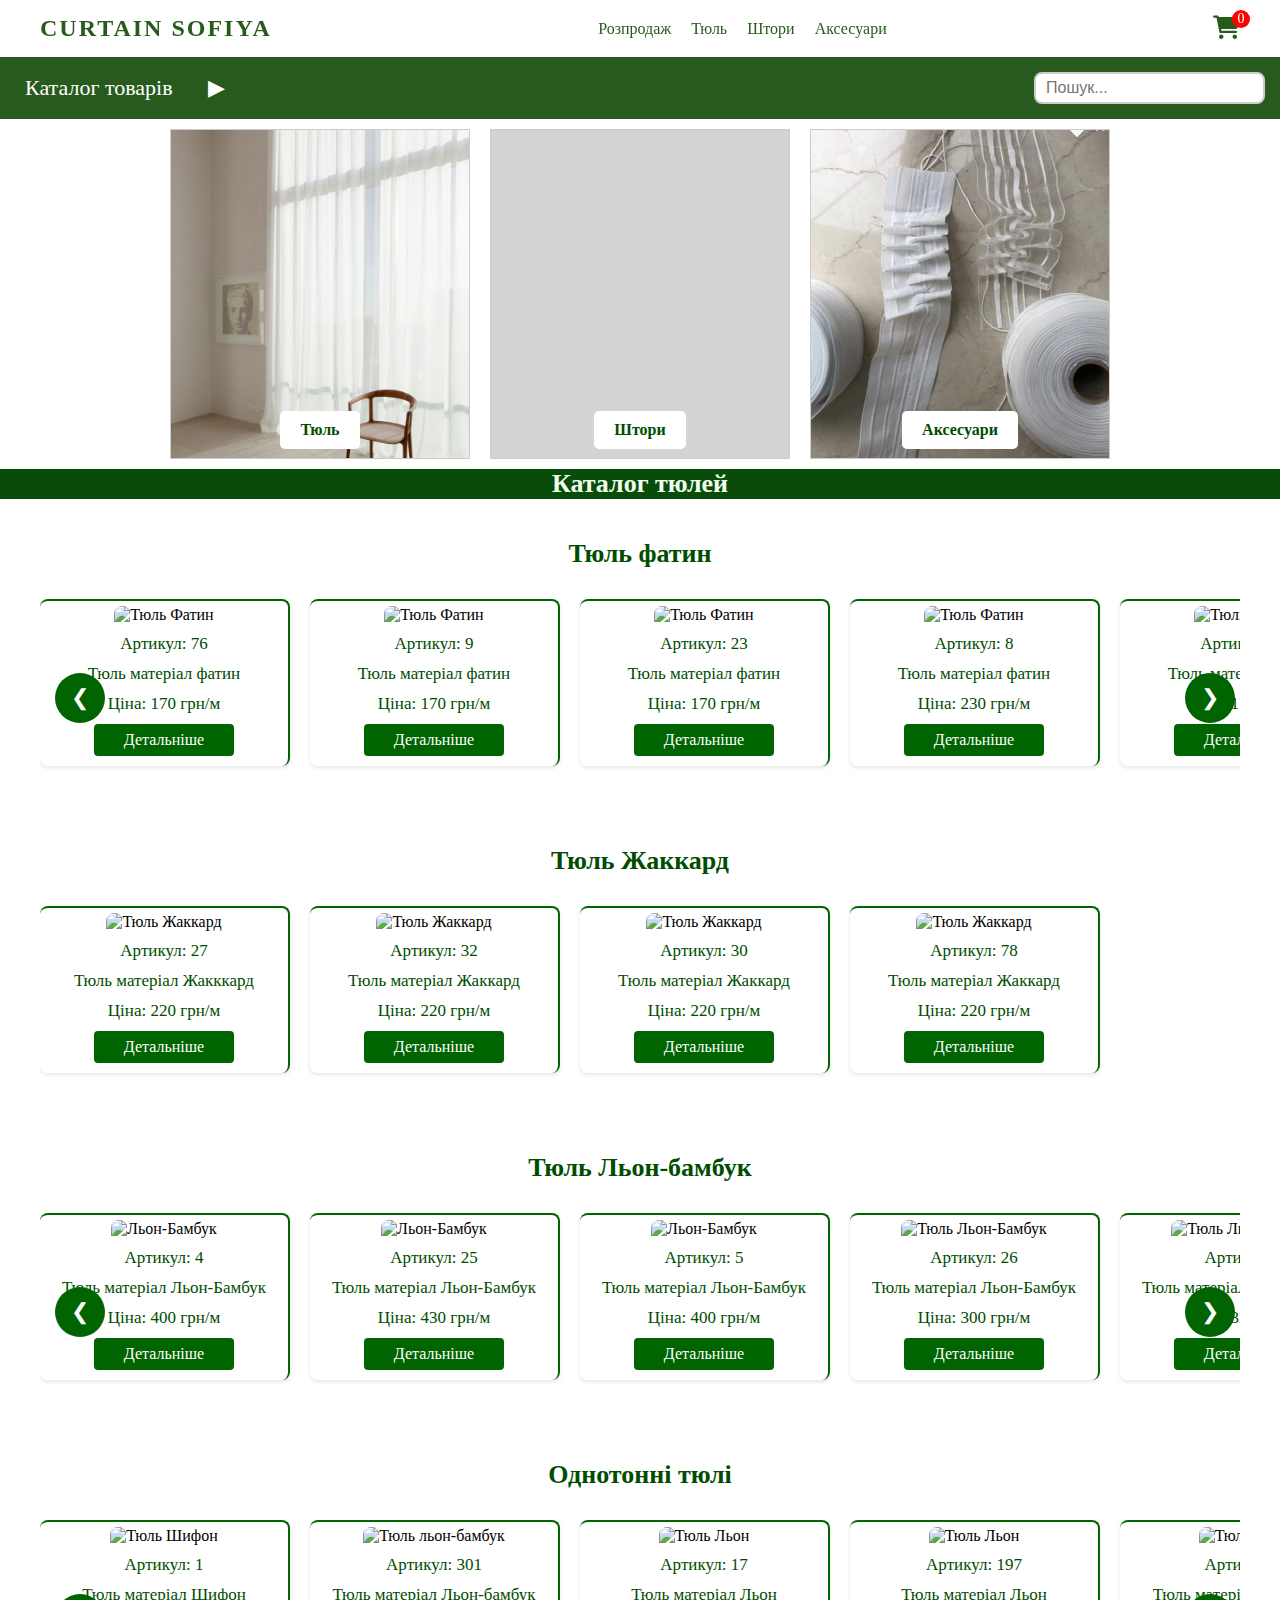
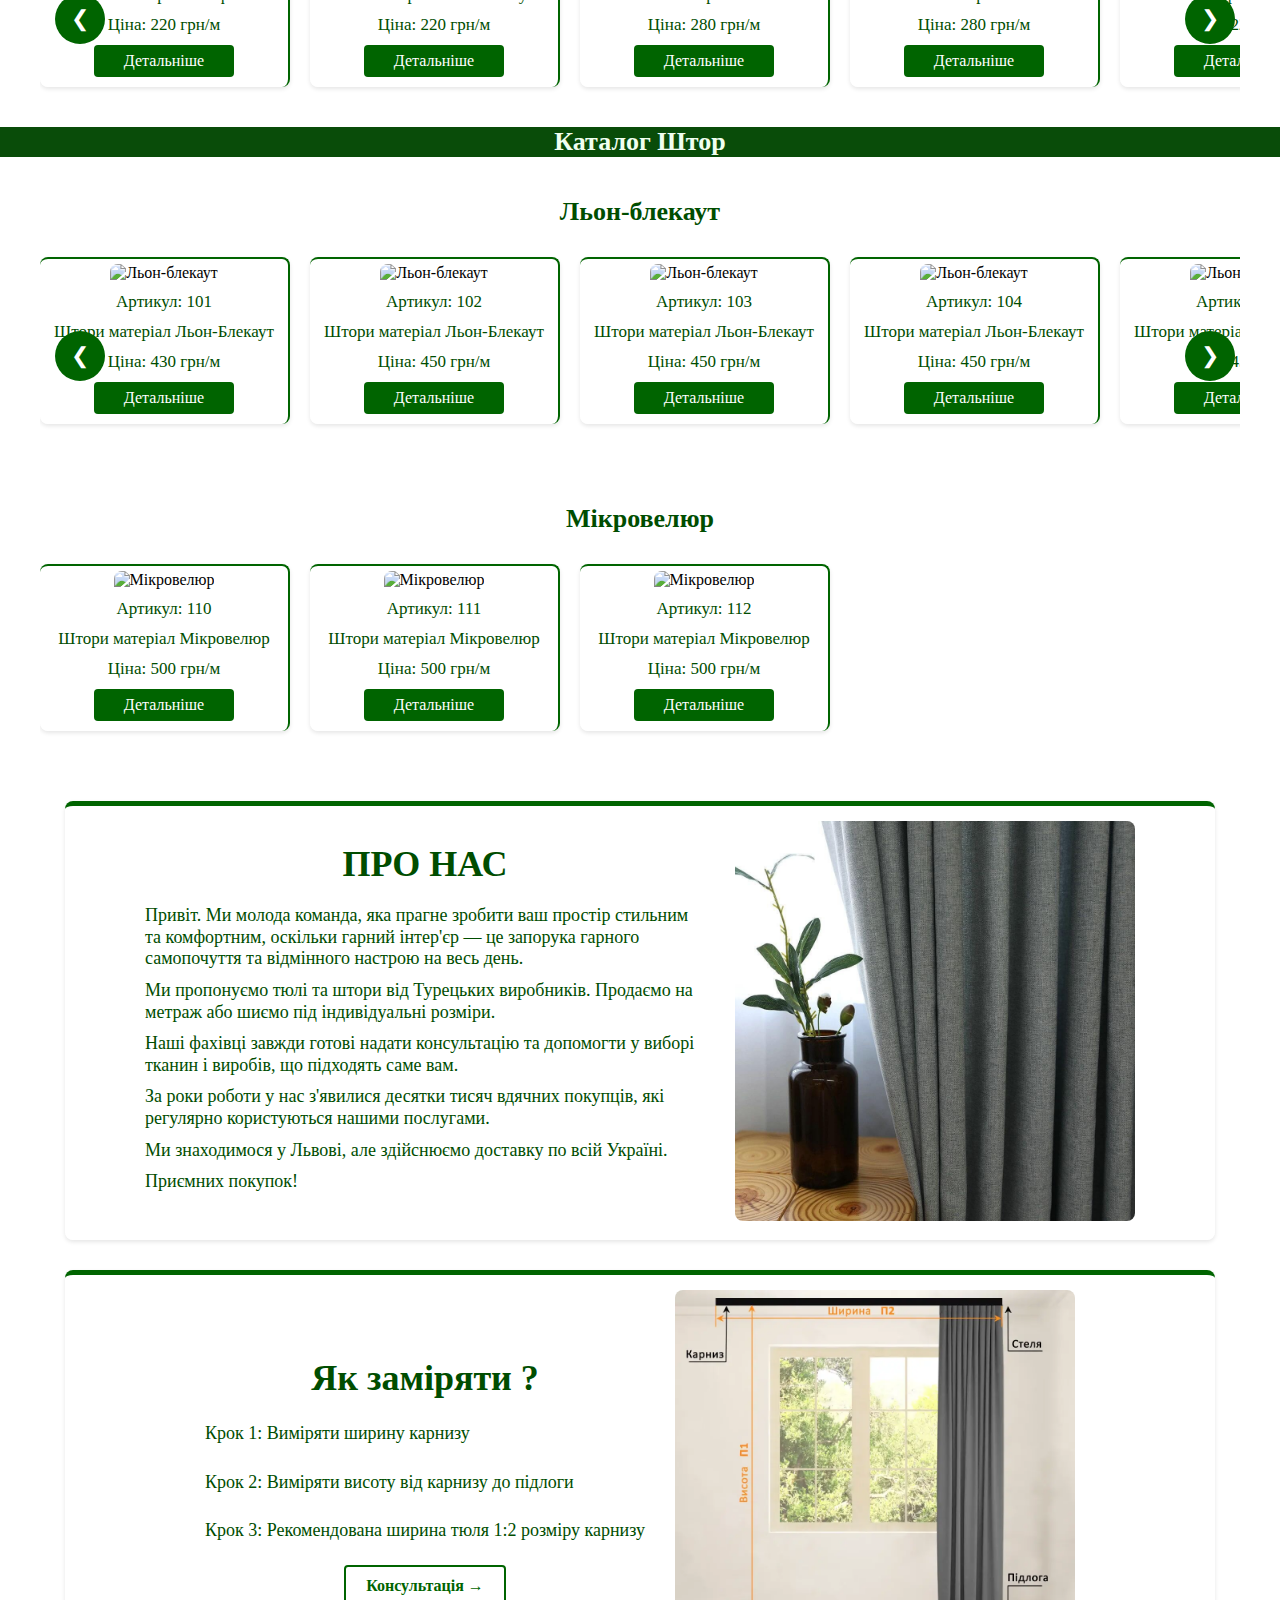
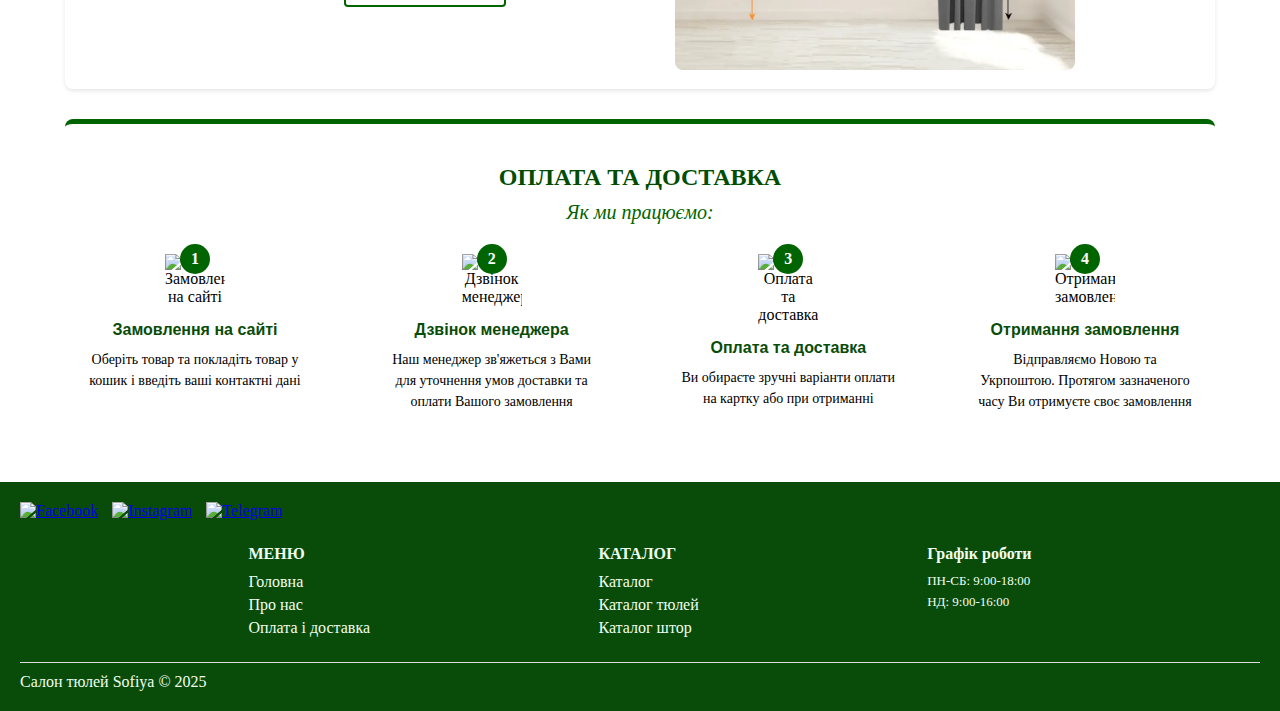
==== commit 4d4fcaee: "Update index.html" ====
--- a/index.html
+++ b/index.html
@@ -99,16 +99,16 @@
         <button class="carousel-prev">&#10094;</button>
     <div class="product-grid">
         <div class="product-card" data-category="fatyn" id="fatyn">
-            <img src="img/IMG_0871.jpg" alt="Тюль Фатин">
+            <img src=".img/IMG_0871.jpg" alt="Тюль Фатин">
             <p>Артикул: 76</p>
             <p>Тюль матеріал фатин</p>
             <p>Ціна: <span class="price">170</span> грн/м</p>
             <button class="details-btn">Детальніше</button>
             <!-- Приховані дані для сторінки деталей -->
             <div class="hidden-details" id="details-76" style="display: none;">
-                <img src="img/IMG_0871.jpg" alt="Тюль Фатин Велике">
-                <img src="img/IMG_9584.jpg" alt="Друге зображення">
-                <img src="img/IMG_8737 2.jpg" alt="Третє зображення">
+                <img src=".img/IMG_0871.jpg" alt="Тюль Фатин Велике">
+                <img src=".img/IMG_9584.jpg" alt="Друге зображення">
+                <img src=".img/IMG_8737 2.jpg" alt="Третє зображення">
                 <p>Тюль основа фатин, сіточка. Густий візерунок по всій тюлі у вигляді паутинки.
                     Універсальний дизайн підійде до будь якої кімнати, лягає красивими складками.
                     Легко переться та прасується, не втрачає кольору впродовж багатьох років.
@@ -144,15 +144,15 @@
         </div>
     
         <div class="product-card" data-category="fatyn" id="fatyn">
-            <img src="img/1-1-1.jpeg" alt="Тюль Фатин">
+            <img src=".img/1-1-1.jpeg" alt="Тюль Фатин">
             <p>Артикул: 9</p>
             <p>Тюль матеріал фатин</p>
             <p>Ціна: <span class="price">170</span> грн/м</p>
             <button class="details-btn">Детальніше</button>
             <!-- Приховані дані для сторінки деталей -->
             <div class="hidden-details" id="details-27" style="display: none;">
-                <img src="img/1-1-1.jpeg" alt="Тюль Фатин Велике">
-                <img src="img/IMG_0870.PNG" alt="Друге зображення">
+                <img src=".img/1-1-1.jpeg" alt="Тюль Фатин Велике">
+                <img src=".img/IMG_0870.PNG" alt="Друге зображення">
                 
                 <p>Тюль фатин із вишивкою по всьому тюлі. Колір білий та кремовий, висота до 2,90м та ширина набирається.</p>
                     <table class="characteristics">
@@ -185,7 +185,7 @@
             </div>
     
         <div class="product-card" data-category="fatyn" id="fatyn">
-            <img src="img/IMG_1007.JPG" alt="Тюль Фатин">
+            <img src=".img/IMG_1007.JPG" alt="Тюль Фатин">
             <p>Артикул: 23</p>
             <p>Тюль матеріал фатин</p>
             <p>Ціна: <span class="price">170</span> грн/м</p>
@@ -224,7 +224,7 @@
         </div>
     
         <div class="product-card" data-category="fatyn" id="fatyn">
-            <img src="img/IMG_0869-transformed.png" alt="Тюль Фатин">
+            <img src=".img/IMG_0869-transformed.png" alt="Тюль Фатин">
             <p>Артикул: 8</p>
             <p>Тюль матеріал фатин</p>
             <p>Ціна: <span class="price">230</span> грн/м</p>
@@ -265,7 +265,7 @@
         </div>
     
         <div class="product-card" data-category="fatyn" id="fatyn">
-            <img src="img/6 2.jpg" alt="Тюль Фатин">
+            <img src=".img/6 2.jpg" alt="Тюль Фатин">
             <p>Артикул: 24</p>
             <p>Тюль матеріал фатин</p>
             <p>Ціна: <span class="price">170</span> грн/м</p>
@@ -307,7 +307,7 @@
             </div>
         </div>
         <div class="product-card" data-category="fatyn" id="fatyn">
-            <img src="img/IMG_0439 2.jpg" alt="Тюль Фатин">
+            <img src=".img/IMG_0439 2.jpg" alt="Тюль Фатин">
             <p>Артикул: 31</p>
             <p>Тюль матеріал фатин</p>
             <p>Ціна: <span class="price">170</span> грн/м</p>
@@ -345,15 +345,15 @@
             </div>
         </div>
         <div class="product-card" data-category="fatyn" id="fatyn">
-            <img src="img/фатин thre.PNG" alt="Тюль Фатин">
+            <img src=".img/фатин thre.PNG" alt="Тюль Фатин">
             <p>Артикул: 270</p>
             <p>Тюль матеріал фатин</p>
             <p>Ціна: <span class="price">240</span> грн/м</p>
             <button class="details-btn">Детальніше</button>
         <!-- Приховані дані для сторінки деталей -->
         <div class="hidden-details" id="details-27" style="display: none;">
-            <img src="img/фатин thre.PNG" alt="Тюль Фатин Велике">
-            <img src="img/240.jpg" alt="Тюль 2 Велике">
+            <img src=".img/фатин thre.PNG" alt="Тюль Фатин Велике">
+            <img src=".img/240.jpg" alt="Тюль 2 Велике">
             <p>Тюль фатин із вишивкою по всьому тюлі. Колір кремовий, висота в рулоні до 2,90м та ширина набирається.</p>
                 <table class="characteristics">
                     <tr>
@@ -392,16 +392,16 @@
         
     <div class="product-grid">
         <div class="product-card" data-category="zhakkard" id="zhakkard">
-            <img src="img/IMG_0700.jpeg" alt="Тюль Жаккард">
+            <img src=".img/IMG_0700.jpeg" alt="Тюль Жаккард">
             <p>Артикул: 27</p>
             <p>Тюль матеріал Жакккард</p>
             <p>Ціна: <span class="price">220</span> грн/м</p>
             <button class="details-btn">Детальніше</button>
             <!-- Приховані дані для сторінки деталей -->
             <div class="hidden-details" id="details-76" style="display: none;">
-                <img src="img/IMG_0700.jpeg" alt="Тюль Фатин Велике">
-                <img src="img/IMG_0661.jpg" alt="Друге зображення">
-                <img src="img/video.mov" alt="Третє зображення">
+                <img src=".img/IMG_0700.jpeg" alt="Тюль Фатин Велике">
+                <img src=".img/IMG_0661.jpg" alt="Друге зображення">
+                <img src=".img/video.mov" alt="Третє зображення">
                 <p>Красива жаккардова тюль стане окрасою будь-якого інтер'єру. Особливою відмінністю жаккардової тюлі від всіх інших є саме її повищена міцність та довговічність. А завдяки своїй легкості тюль «Жаккард» пропускає достатню кількість свіжого повітр'я, а у зимовий період не затримує потоки гарячого повітр'я.
                     Догляд за тюлю  «Жаккард» дуже простий, тому що її можна прати у пральній машині при температурі не більше сорока градусів, а прасувати при звичайному режимі «Синтетика».</p>
                 <table class="characteristics">
@@ -434,16 +434,16 @@
         </div>
     
         <div class="product-card" data-category="zhakkard" id="zhakkard">
-            <img src="img/Жакардновий 1.png" alt="Тюль Жаккард">
+            <img src=".img/Жакардновий 1.png" alt="Тюль Жаккард">
             <p>Артикул: 32</p>
             <p>Тюль матеріал Жаккард</p>
             <p>Ціна: <span class="price">220</span> грн/м</p>
             <button class="details-btn">Детальніше</button>
             <!-- Приховані дані для сторінки деталей -->
             <div class="hidden-details" id="details-27" style="display: none;">
-                <img src="img/Жакардновий 1.png" alt="Тюль Фатин Велике">
-                <img src="img/IMG_0978.jpg" alt="Друге зображення">
-                <img src="img/ромб.png" alt="Третє зображення">
+                <img src=".img/Жакардновий 1.png" alt="Тюль Фатин Велике">
+                <img src=".img/IMG_0978.jpg" alt="Друге зображення">
+                <img src=".img/ромб.png" alt="Третє зображення">
                 <img src="img/Жакардновий2.png" alt="Третє зображення">
                 <p>Турецький жакардовий тюль з візерунком Versace білосніжного кольору, висота тюля в рулоні до 2,90м та ширина набирається. прожаємо на метраж або шиємо під індивідуальний розмір.</p>
                     <table class="characteristics">
@@ -476,16 +476,16 @@
             </div>
     
             <div class="product-card" data-category="zhakkard" id="zhakkard">
-                <img src="img/10 2.JPG" alt="Тюль Жаккард">
+                <img src=".img/10 2.JPG" alt="Тюль Жаккард">
             <p>Артикул: 30</p>
             <p>Тюль матеріал Жаккард</p>
             <p>Ціна: <span class="price">220</span> грн/м</p>
             <button class="details-btn">Детальніше</button>
         <!-- Приховані дані для сторінки деталей -->
         <div class="hidden-details" id="details-27" style="display: none;">
-            <img src="img/10 2.JPG" alt="Тюль Фатин Велике">
-            <img src="img/IMG_0451.jpg" alt="Друге зображення">
-            <img src="img/IMG_0451.jpg" alt="Третє зображення">
+            <img src=".img/10 2.JPG" alt="Тюль Фатин Велике">
+            <img src=".img/IMG_0451.jpg" alt="Друге зображення">
+            <img src=".img/IMG_0451.jpg" alt="Третє зображення">
             <p>Тюль матеріал Жаккард. Колір білий, висота в рулоні до 2,90м та ширина набирається.</p>
                 <table class="characteristics">
                     <tr>
@@ -516,14 +516,14 @@
             </div>
         </div>
         <div class="product-card" data-category="zhakkard" id="zhakkard">
-            <img src="img/IMG_1066.jpg" alt="Тюль Жаккард">
+            <img src=".img/IMG_1066.jpg" alt="Тюль Жаккард">
             <p>Артикул: 78</p>
             <p>Тюль матеріал Жаккард</p>
             <p>Ціна: <span class="price">220</span> грн/м</p>
             <button class="details-btn">Детальніше</button>
         <!-- Приховані дані для сторінки деталей -->
         <div class="hidden-details" id="details-27" style="display: none;">
-            <img src="img/IMG_1066.jpg" alt="Тюль Фатин Велике">
+            <img src=".img/IMG_1066.jpg" alt="Тюль Фатин Велике">
             
             <p>Тюль матеріал Жаккард. Колір білий, висота в рулоні до 2,90м та ширина набирається.</p>
                 <table class="characteristics">
@@ -563,16 +563,16 @@
             <button class="carousel-prev">&#10094;</button>
         <div class="product-grid">
             <div class="product-card" data-category="len-bambuk" id="len-bambuk">
-                <img src="img/IMG_0735 2.JPG" alt="Льон-Бамбук">
+                <img src=".img/IMG_0735 2.JPG" alt="Льон-Бамбук">
                 <p>Артикул: 4</p>
                 <p>Тюль матеріал Льон-Бамбук</p>
                 <p>Ціна: <span class="price">400</span> грн/м</p>
                 <button class="details-btn">Детальніше</button>
                 <!-- Приховані дані для сторінки деталей -->
                 <div class="hidden-details" id="details-76" style="display: none;">
-                    <img src="img/IMG_0735 2.JPG" alt="Тюль Фатин Велике">
-                    <img src="img/photo_2024-07-19_10-24-20-transformed 2.jpeg" alt="Друге зображення">
-                    <img src="img/4-3.jpg" alt="Третє зображення">
+                    <img src=".img/IMG_0735 2.JPG" alt="Тюль Фатин Велике">
+                    <img src=".img/photo_2024-07-19_10-24-20-transformed 2.jpeg" alt="Друге зображення">
+                    <img src=".img/4-3.jpg" alt="Третє зображення">
                     <p>Тюль льон-бамбук із вишивкою по всьому тюлі. Колір білий, висота в рулоні до 2,90м та ширина набирається.</p>
                     <table class="characteristics">
                         <tr>
@@ -604,15 +604,15 @@
             </div>
         
             <div class="product-card" data-category="len-bambuk" id="len-bambuk">
-                <img src="img/4 2.JPG" alt="Льон-Бамбук">
+                <img src=".img/4 2.JPG" alt="Льон-Бамбук">
                 <p>Артикул: 25</p>
                 <p>Тюль матеріал Льон-Бамбук</p>
                 <p>Ціна: <span class="price">430</span> грн/м</p>
                 <button class="details-btn">Детальніше</button>
                 <!-- Приховані дані для сторінки деталей -->
                 <div class="hidden-details" id="details-27" style="display: none;">
-                    <img src="img/4 2.JPG" alt="Тюль Фатин Велике">
-                    <img src="img/IMG_0048.JPG" alt="Друге зображення">
+                    <img src=".img/4 2.JPG" alt="Тюль Фатин Велике">
+                    <img src=".img/IMG_0048.JPG" alt="Друге зображення">
                     
                     <p>Тюль матеріал льон-бамбук преміум класу. Вишивка біла та кремова, висота в рулоні до 3м та ширина набирається.</p>
                         <table class="characteristics">
@@ -645,14 +645,14 @@
                 </div>
         
                 <div class="product-card" data-category="len-bambuk" id="len-bambuk">
-                    <img src="img/0710.jpg" alt="Льон-Бамбук">
+                    <img src=".img/0710.jpg" alt="Льон-Бамбук">
                 <p>Артикул: 5</p>
                 <p>Тюль матеріал Льон-Бамбук</p>
                 <p>Ціна: <span class="price">400</span> грн/м</p>
                 <button class="details-btn">Детальніше</button>
             <!-- Приховані дані для сторінки деталей -->
             <div class="hidden-details" id="details-27" style="display: none;">
-                <img src="img/0710.jpg" alt="Тюль Фатин Велике">
+                <img src=".img/0710.jpg" alt="Тюль Фатин Велике">
                 
                 <p>Тюль льон-бамбук з вишивкою кордовою ниткою. Колір білий, висота в рулоні до 3м та ширина набирається.</p>
                     <table class="characteristics">
@@ -684,16 +684,16 @@
                 </div>
             </div>
             <div class="product-card" data-category="len-bambuk" id="len-bambuk">
-                <img src="img/3-3 копія.jpg" alt="Тюль Льон-Бамбук">
+                <img src=".img/3-3 копія.jpg" alt="Тюль Льон-Бамбук">
                 <p>Артикул: 26</p>
                 <p>Тюль матеріал Льон-Бамбук</p>
                 <p>Ціна: <span class="price">300</span> грн/м</p>
                 <button class="details-btn">Детальніше</button>
             <!-- Приховані дані для сторінки деталей -->
             <div class="hidden-details" id="details-27" style="display: none;">
-                <img src="img/3-3 копія.jpg" alt="Тюль Фатин Велике">
-                <img src="img/26(3).jpg" alt="Друге зображення">
-                <img src="img/26(2).jpg" alt="Третє зображення">
+                <img src=".img/3-3 копія.jpg" alt="Тюль Фатин Велике">
+                <img src=".img/26(3).jpg" alt="Друге зображення">
+                <img src=".img/26(2).jpg" alt="Третє зображення">
                 <p>Тюль льон-бамбук однотонний з ажурною вишивкою знизу. Колір білий, висота в рулоні до 3м та ширина набирається.</p>
                     <table class="characteristics">
                         <tr>
@@ -724,7 +724,7 @@
                 </div>
             </div>    
             <div class="product-card" data-category="len-bambuk" id="len-bambuk">
-                <img src="img/IMG_1060.jpg" alt="Тюль Льон-Бамбук">
+                <img src=".img/IMG_1060.jpg" alt="Тюль Льон-Бамбук">
                 <p>Артикул: 6</p>
                 <p>Тюль матеріал Льон-Бамбук</p>
                 <p>Ціна: <span class="price">320</span> грн/м</p>
@@ -763,15 +763,15 @@
                 </div>
             </div>    
             <div class="product-card" data-category="len-bambuk" id="len-bambuk">
-                <img src="img/IMG_0513.jpg" alt="Тюль Льон-Бамбук">
+                <img src=".img/IMG_0513.jpg" alt="Тюль Льон-Бамбук">
                 <p>Артикул: 8</p>
                 <p>Тюль матеріал Льон-Бамбук</p>
                 <p>Ціна: <span class="price">250</span> грн/м</p>
                 <button class="details-btn">Детальніше</button>
             <!-- Приховані дані для сторінки деталей -->
             <div class="hidden-details" id="details-27" style="display: none;">
-                <img src="img/IMG_0513.jpg" alt="Тюль Фатин Велике">
-                <img src="img/vd2.mov" alt="Друге зображення">
+                <img src=".img/IMG_0513.jpg" alt="Тюль Фатин Велике">
+                <img src=".img/vd2.mov" alt="Друге зображення">
                 
                 <p>Тюль льон-бамбук з вишивкою по всьому тюлі. Колір білий, висота в рулоні до 3м та ширина набирається.</p>
                     <table class="characteristics">
@@ -803,14 +803,14 @@
                 </div>
             </div>    
             <div class="product-card" data-category="len-bambuk" id="len-bambuk">
-                <img src="img/8 2.JPG" alt="Льон-Бамбук">
+                <img src=".img/8 2.JPG" alt="Льон-Бамбук">
                 <p>Артикул: 24036</p>
                 <p>Тюль матеріал Льон-Бамбук</p>
                 <p>Ціна: <span class="price">280</span> грн/м</p>
                 <button class="details-btn">Детальніше</button>
             <!-- Приховані дані для сторінки деталей -->
             <div class="hidden-details" id="details-27" style="display: none;">
-                <img src="img/8 2.JPG" alt="Тюль Фатин Велике">
+                <img src=".img/8 2.JPG" alt="Тюль Фатин Велике">
                 
                 <p>Тюль льон-бамбук з гарною вишивкою. Колір білий, висота в рулоні до 3м та ширина набирається.</p>
                     <table class="characteristics">
@@ -850,16 +850,16 @@
     <button class="carousel-prev">&#10094;</button>
     <div class="product-grid" data-category="plaintulle">
         <div class="product-card" data-category="shyfon" data-category="plaintulle" id="plaintulle">
-            <img src="img/11.jpg" alt="Тюль Шифон">
+            <img src=".img/11.jpg" alt="Тюль Шифон">
             <p>Артикул: 1</p>
             <p>Тюль матеріал Шифон</p>
             <p>Ціна: <span class="price">220</span> грн/м</p>
             <button class="details-btn">Детальніше</button>
             <!-- Приховані дані для сторінки деталей -->
             <div class="hidden-details" id="details-76" style="display: none;">
-                <img src="img/11.jpg" alt="Тюль Фатин Велике">
-                <img src="img/IMG_6730.jpg" alt="Друге зображення">
-                <img src="img/IMG_0910.jpg" alt="Третє зображення">
+                <img src=".img/11.jpg" alt="Тюль Фатин Велике">
+                <img src=".img/IMG_6730.jpg" alt="Друге зображення">
+                <img src=".img/IMG_0910.jpg" alt="Третє зображення">
                 <p>Тюль матеріал Шифон. Колір білий, висота в рулоні до 2,90м та ширина набирається.</p>
                 <table class="characteristics">
                     <tr>
@@ -890,16 +890,16 @@
             </div>
         </div>
         <div class="product-card" data-category="len-bambuk" id="len-bambuk">
-            <img src="img/IMG_8159.jpg" alt="Тюль льон-бамбук">
+            <img src=".img/IMG_8159.jpg" alt="Тюль льон-бамбук">
             <p>Артикул: 301</p>
             <p>Тюль матеріал Льон-бамбук</p>
             <p>Ціна: <span class="price">220</span> грн/м</p>
             <button class="details-btn">Детальніше</button>
             <!-- Приховані дані для сторінки деталей -->
             <div class="hidden-details" id="details-76" style="display: none;">
-                <img src="img/IMG_8159.jpg" alt="Тюль Фатин Велике">
-                <img src="img/IMG_9980.jpg" alt="Друге зображення">
-                <img src="img/IMG_9887.jpg" alt="Третє зображення">
+                <img src=".img/IMG_8159.jpg" alt="Тюль Фатин Велике">
+                <img src=".img/IMG_9980.jpg" alt="Друге зображення">
+                <img src=".img/IMG_9887.jpg" alt="Третє зображення">
                 <p>Тюль льон-бамбук однотонний. Колір білий та кремовий, висота в рулоні до 2,90м та ширина набирається.</p>
                 <table class="characteristics">
                     <tr>
@@ -930,14 +930,14 @@
             </div>
         </div>
         <div class="product-card" data-category="len" id="len">
-            <img src="img/IMG_0420.JPG" alt="Тюль Льон">
+            <img src=".img/IMG_0420.JPG" alt="Тюль Льон">
             <p>Артикул: 17</p>
             <p>Тюль матеріал Льон</p>
             <p>Ціна: <span class="price">280</span> грн/м</p>
             <button class="details-btn">Детальніше</button>
             <!-- Приховані дані для сторінки деталей -->
             <div class="hidden-details" id="details-76" style="display: none;">
-                <img src="img/IMG_0420.JPG" alt="Тюль Фатин Велике">
+                <img src=".img/IMG_0420.JPG" alt="Тюль Фатин Велике">
                 
                 <p>Тюль матеріал льон. Колір кремовий, висота в рулоні до 2,90м та ширина набирається.</p>
                 <table class="characteristics">
@@ -969,7 +969,7 @@
             </div>
         </div>
         <div class="product-card" data-category="len" id="len">
-            <img src="img/льон1.JPG" alt="Тюль Льон">
+            <img src=".img/льон1.JPG" alt="Тюль Льон">
             <p>Артикул: 197</p>
             <p>Тюль матеріал Льон</p>
             <p>Ціна: <span class="price">280</span> грн/м</p>
@@ -1009,7 +1009,7 @@
             </div>
         </div>
         <div class="product-card" data-category="greek" id="greek">
-            <img src="img/IMG_8158.jpg" alt="Тюль Льон">
+            <img src=".img/IMG_8158.jpg" alt="Тюль Льон">
             <p>Артикул: 2</p>
             <p>Тюль матеріал Грек-сітка</p>
             <p>Ціна: <span class="price">220</span> грн/м</p>
@@ -1049,7 +1049,7 @@
             </div>
         </div>
         <div class="product-card" data-category="greek" id="greek">
-            <img src="img/грексітка1.png" alt="Тюль грек">
+            <img src=".img/грексітка1.png" alt="Тюль грек">
             <p>Артикул: 3</p>
             <p>Тюль матеріал Грек-сітка</p>
             <p>Ціна: <span class="price">220</span> грн/м</p>
@@ -1852,4 +1852,4 @@
 </script>
 <script src="script.js"></script>
 </body>
-</html>+</html>
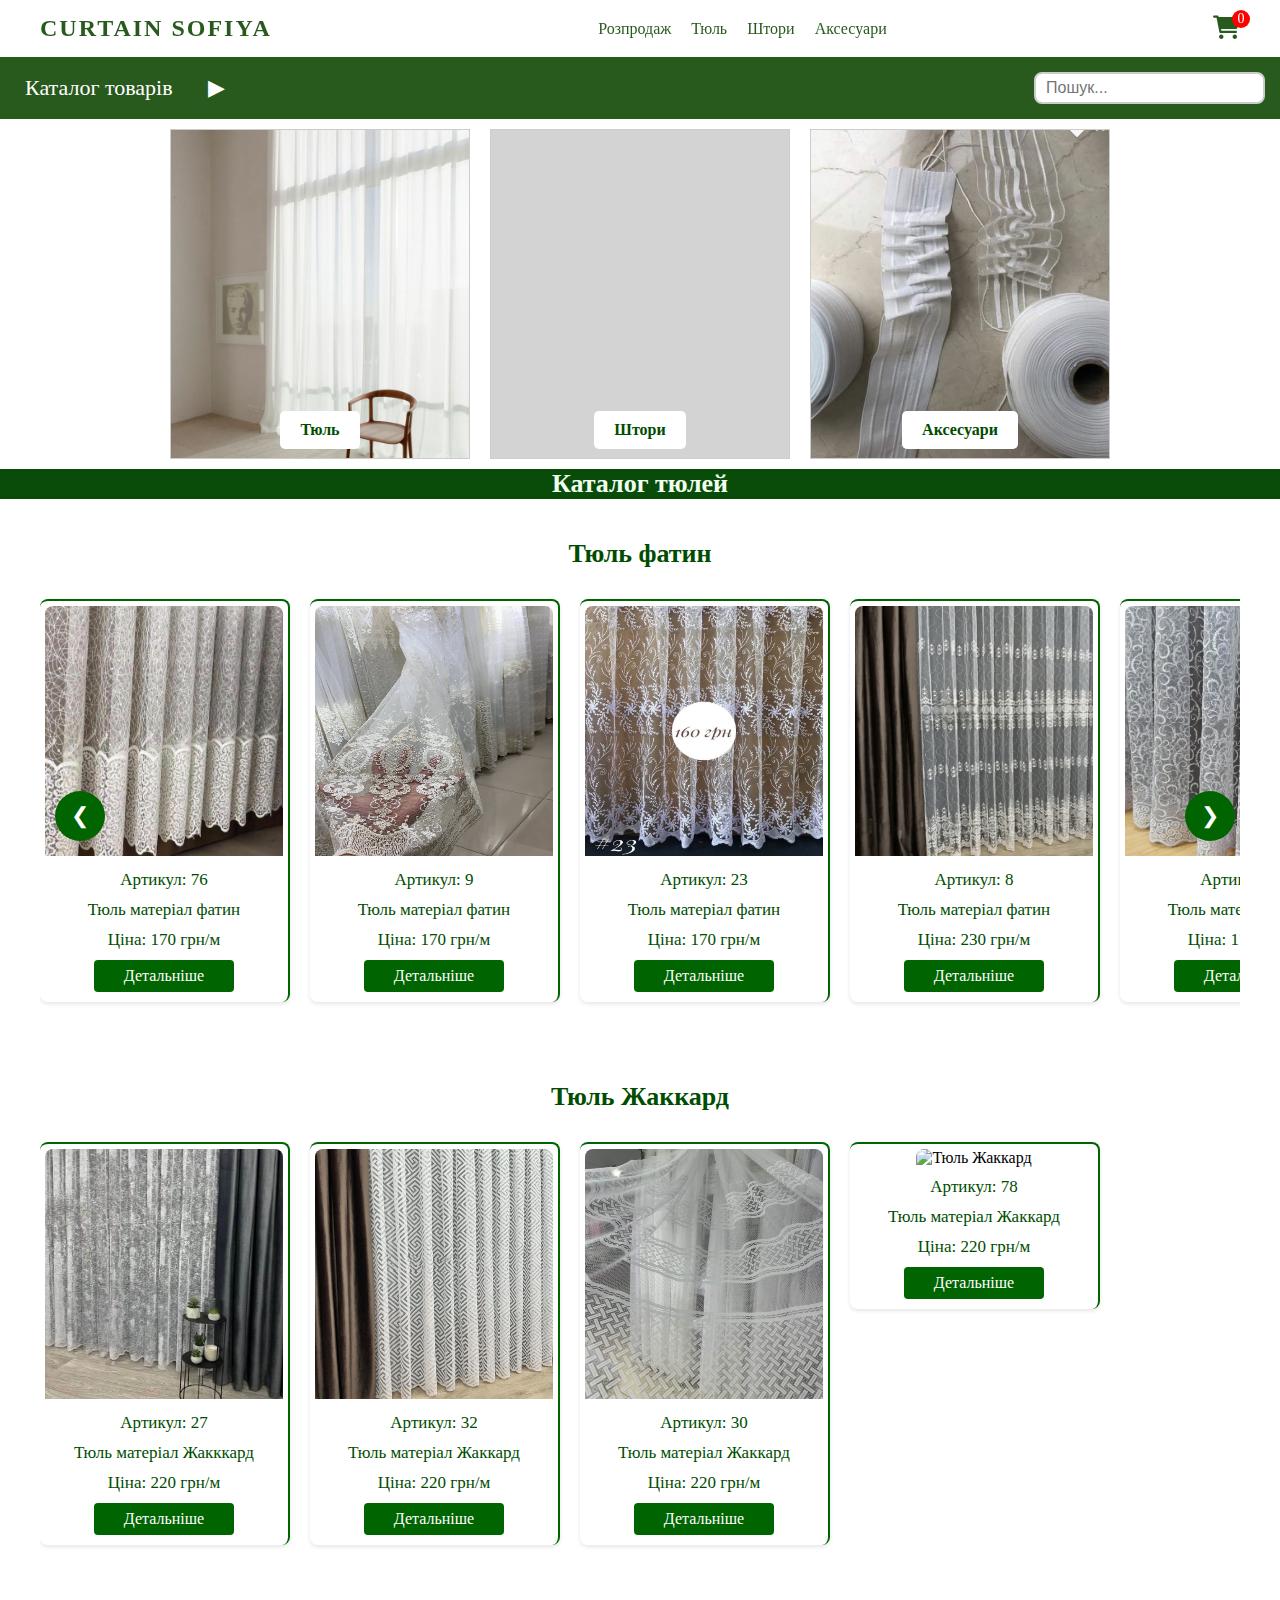
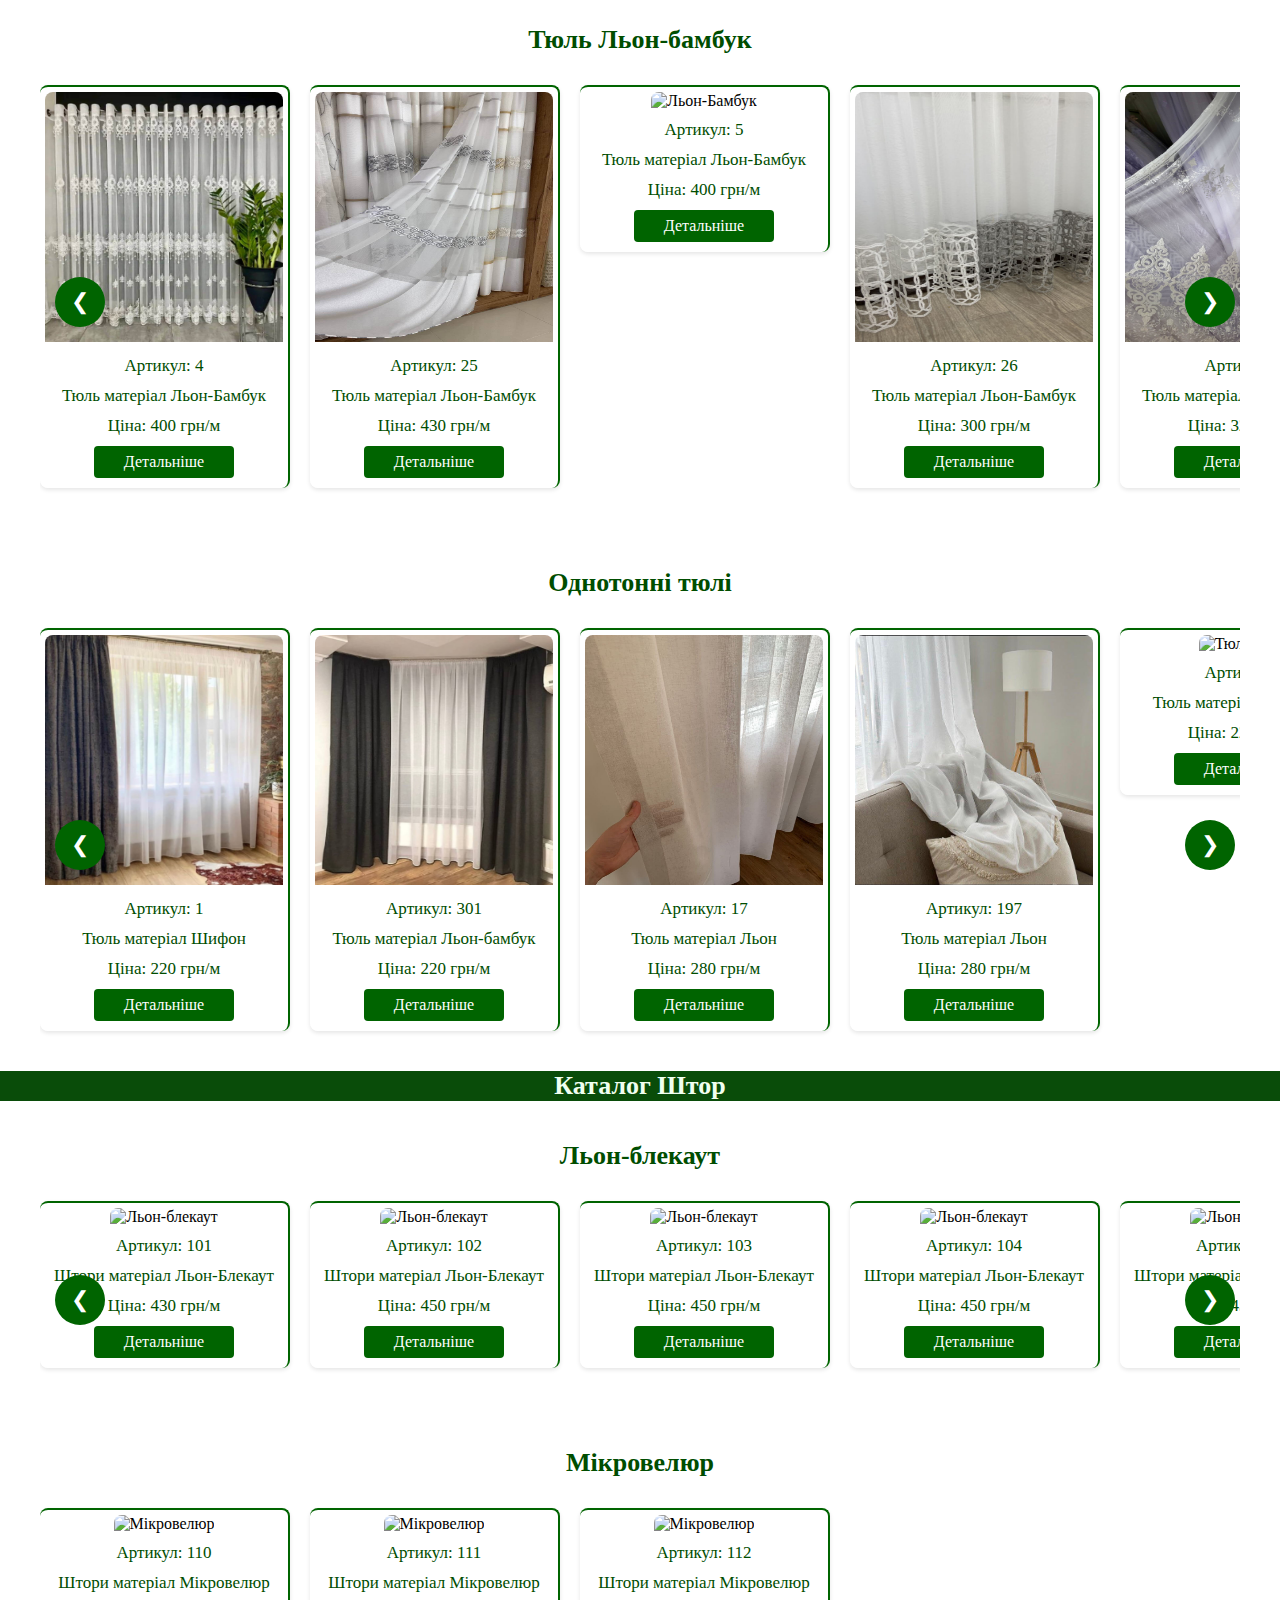
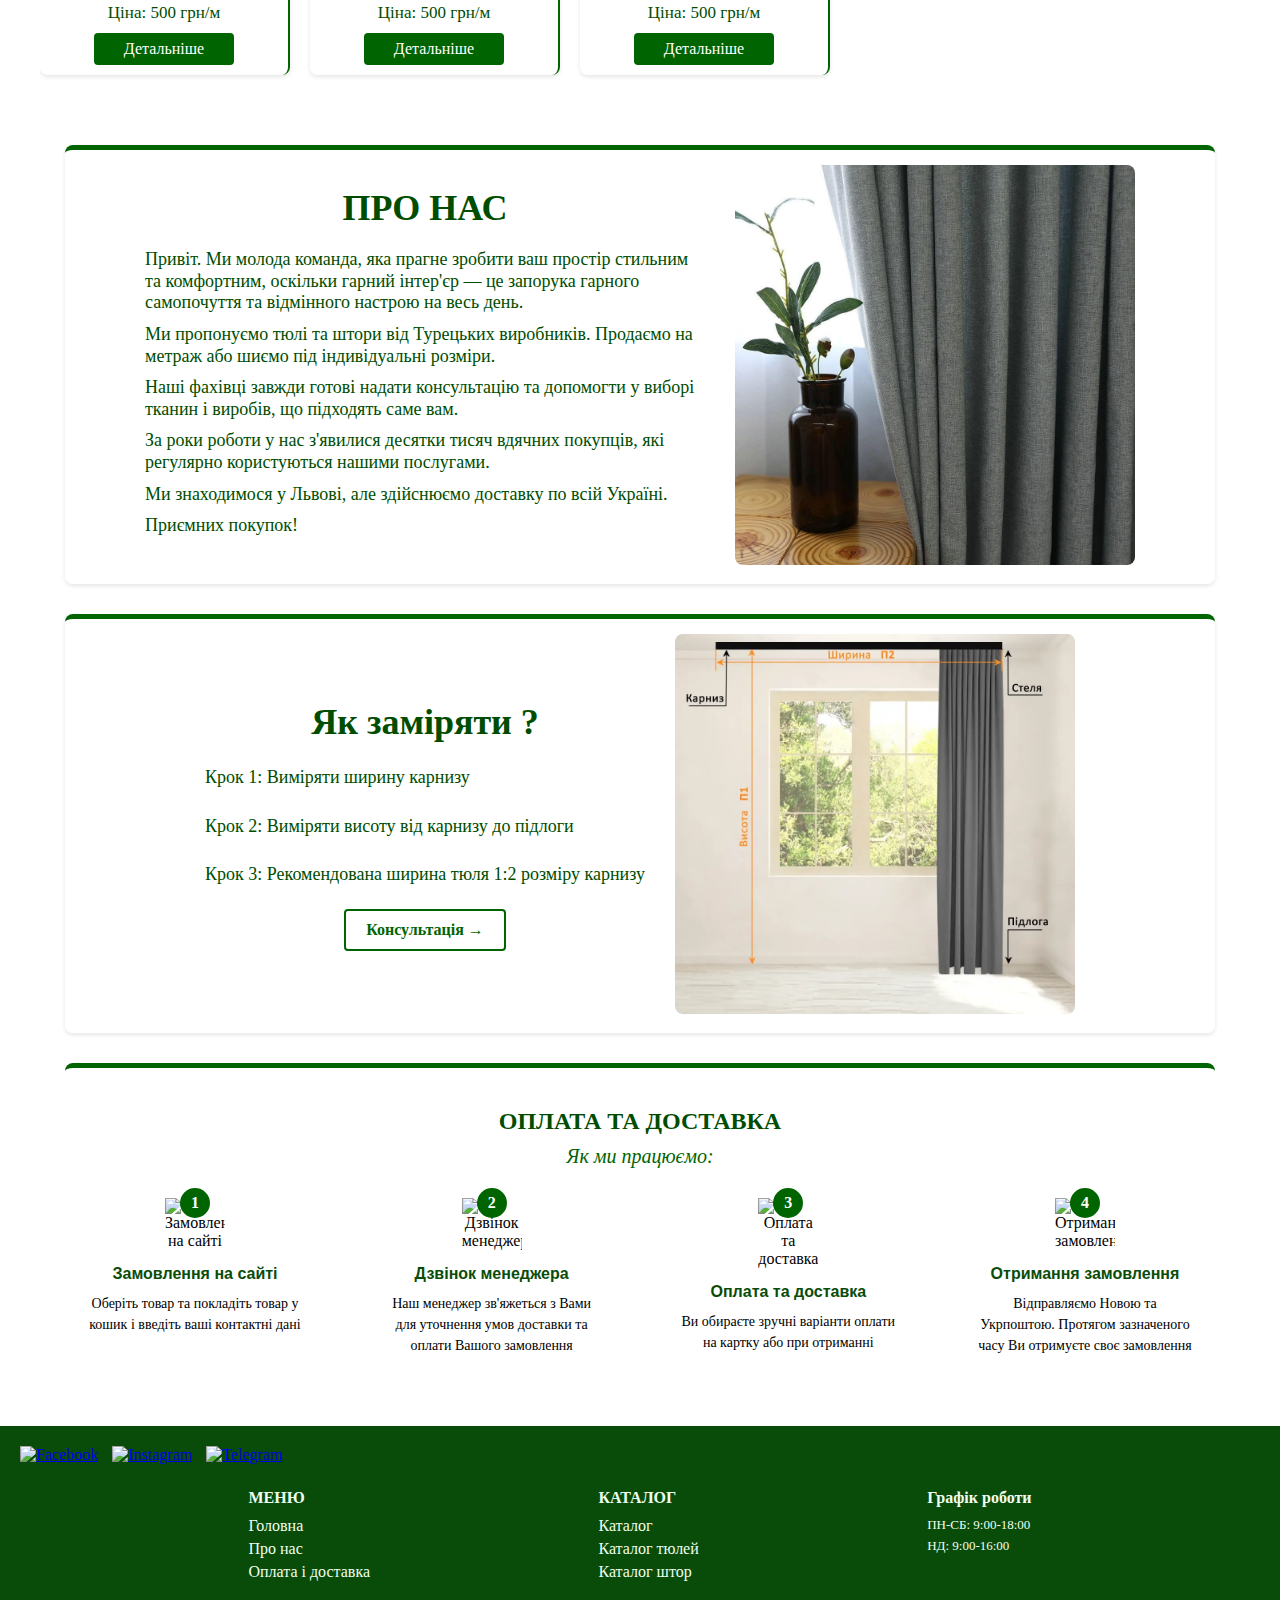
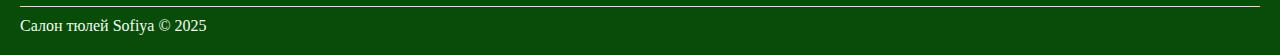
==== commit cf3c7887: "Update index.html" ====
--- a/index.html
+++ b/index.html
@@ -99,15 +99,15 @@
         <button class="carousel-prev">&#10094;</button>
     <div class="product-grid">
         <div class="product-card" data-category="fatyn" id="fatyn">
-            <img src=".img/IMG_0871.jpg" alt="Тюль Фатин">
+            <img src="IMG/IMG_0871.jpg" alt="Тюль Фатин">
             <p>Артикул: 76</p>
             <p>Тюль матеріал фатин</p>
             <p>Ціна: <span class="price">170</span> грн/м</p>
             <button class="details-btn">Детальніше</button>
             <!-- Приховані дані для сторінки деталей -->
             <div class="hidden-details" id="details-76" style="display: none;">
-                <img src=".img/IMG_0871.jpg" alt="Тюль Фатин Велике">
-                <img src=".img/IMG_9584.jpg" alt="Друге зображення">
+                <img src="IMG/IMG_0871.jpg" alt="Тюль Фатин Велике">
+                <img src="IMG/IMG_9584.jpg" alt="Друге зображення">
                 <img src=".img/IMG_8737 2.jpg" alt="Третє зображення">
                 <p>Тюль основа фатин, сіточка. Густий візерунок по всій тюлі у вигляді паутинки.
                     Універсальний дизайн підійде до будь якої кімнати, лягає красивими складками.
@@ -144,14 +144,14 @@
         </div>
     
         <div class="product-card" data-category="fatyn" id="fatyn">
-            <img src=".img/1-1-1.jpeg" alt="Тюль Фатин">
+            <img src="IMG/1-1-1.jpeg" alt="Тюль Фатин">
             <p>Артикул: 9</p>
             <p>Тюль матеріал фатин</p>
             <p>Ціна: <span class="price">170</span> грн/м</p>
             <button class="details-btn">Детальніше</button>
             <!-- Приховані дані для сторінки деталей -->
             <div class="hidden-details" id="details-27" style="display: none;">
-                <img src=".img/1-1-1.jpeg" alt="Тюль Фатин Велике">
+                <img src="IMG/1-1-1.jpeg" alt="Тюль Фатин Велике">
                 <img src=".img/IMG_0870.PNG" alt="Друге зображення">
                 
                 <p>Тюль фатин із вишивкою по всьому тюлі. Колір білий та кремовий, висота до 2,90м та ширина набирається.</p>
@@ -185,7 +185,7 @@
             </div>
     
         <div class="product-card" data-category="fatyn" id="fatyn">
-            <img src=".img/IMG_1007.JPG" alt="Тюль Фатин">
+            <img src="IMG/IMG_1007.JPG" alt="Тюль Фатин">
             <p>Артикул: 23</p>
             <p>Тюль матеріал фатин</p>
             <p>Ціна: <span class="price">170</span> грн/м</p>
@@ -224,14 +224,14 @@
         </div>
     
         <div class="product-card" data-category="fatyn" id="fatyn">
-            <img src=".img/IMG_0869-transformed.png" alt="Тюль Фатин">
+            <img src="IMG/IMG_0869-transformed.png" alt="Тюль Фатин">
             <p>Артикул: 8</p>
             <p>Тюль матеріал фатин</p>
             <p>Ціна: <span class="price">230</span> грн/м</p>
             <button class="details-btn">Детальніше</button>
         <!-- Приховані дані для сторінки деталей -->
         <div class="hidden-details" id="details-27" style="display: none;">
-            <img src="img/IMG_0869-transformed.png" alt="Тюль Фатин Велике">
+            <img src="IMG/IMG_0869-transformed.png" alt="Тюль Фатин Велике">
             <img src="img/IMG_0870.PNG" alt="Друге зображення">
             <img src="img/IMG_0870.PNG" alt="Третє зображення">
             <p>Тюль фатин преміум класу. Колір білий та кремовий. Висота в рулоні до 2,90м. Виробник Туреччина.</p>
@@ -265,14 +265,14 @@
         </div>
     
         <div class="product-card" data-category="fatyn" id="fatyn">
-            <img src=".img/6 2.jpg" alt="Тюль Фатин">
+            <img src="IMG/6 2.jpg" alt="Тюль Фатин">
             <p>Артикул: 24</p>
             <p>Тюль матеріал фатин</p>
             <p>Ціна: <span class="price">170</span> грн/м</p>
             <button class="details-btn">Детальніше</button>
         <!-- Приховані дані для сторінки деталей -->
         <div class="hidden-details" id="details-27" style="display: none;">
-            <img src="img/6 2.jpg" alt="Тюль Фатин Велике">
+            <img src="IMG/6 2.jpg" alt="Тюль Фатин Велике">
             <img src="img/23 1.jpg" alt="Друге зображення">
             <img src="img/23 2.jpg" alt="Третє зображення">
             <p>Ця тюль із фатину стане чудовим вибором для вашого інтер’єру завдяки своїй високій якості та стильному вигляду. Висота виробу становить 280 см, ширина – набірна, що дозволяє адаптувати тюль під ваші потреби. Гармонійно доповнить будь-який інтер’єр.
@@ -307,7 +307,7 @@
             </div>
         </div>
         <div class="product-card" data-category="fatyn" id="fatyn">
-            <img src=".img/IMG_0439 2.jpg" alt="Тюль Фатин">
+            <img src="IMG/IMG_0439 2.jpg" alt="Тюль Фатин">
             <p>Артикул: 31</p>
             <p>Тюль матеріал фатин</p>
             <p>Ціна: <span class="price">170</span> грн/м</p>
@@ -345,14 +345,14 @@
             </div>
         </div>
         <div class="product-card" data-category="fatyn" id="fatyn">
-            <img src=".img/фатин thre.PNG" alt="Тюль Фатин">
+            <img src="IMG/фатин thre.PNG" alt="Тюль Фатин">
             <p>Артикул: 270</p>
             <p>Тюль матеріал фатин</p>
             <p>Ціна: <span class="price">240</span> грн/м</p>
             <button class="details-btn">Детальніше</button>
         <!-- Приховані дані для сторінки деталей -->
         <div class="hidden-details" id="details-27" style="display: none;">
-            <img src=".img/фатин thre.PNG" alt="Тюль Фатин Велике">
+            <img src="IMG/фатин thre.PNG" alt="Тюль Фатин Велике">
             <img src=".img/240.jpg" alt="Тюль 2 Велике">
             <p>Тюль фатин із вишивкою по всьому тюлі. Колір кремовий, висота в рулоні до 2,90м та ширина набирається.</p>
                 <table class="characteristics">
@@ -392,14 +392,14 @@
         
     <div class="product-grid">
         <div class="product-card" data-category="zhakkard" id="zhakkard">
-            <img src=".img/IMG_0700.jpeg" alt="Тюль Жаккард">
+            <img src="IMG/IMG_0700.jpeg" alt="Тюль Жаккард">
             <p>Артикул: 27</p>
             <p>Тюль матеріал Жакккард</p>
             <p>Ціна: <span class="price">220</span> грн/м</p>
             <button class="details-btn">Детальніше</button>
             <!-- Приховані дані для сторінки деталей -->
             <div class="hidden-details" id="details-76" style="display: none;">
-                <img src=".img/IMG_0700.jpeg" alt="Тюль Фатин Велике">
+                <img src="IMG/IMG_0700.jpeg" alt="Тюль Фатин Велике">
                 <img src=".img/IMG_0661.jpg" alt="Друге зображення">
                 <img src=".img/video.mov" alt="Третє зображення">
                 <p>Красива жаккардова тюль стане окрасою будь-якого інтер'єру. Особливою відмінністю жаккардової тюлі від всіх інших є саме її повищена міцність та довговічність. А завдяки своїй легкості тюль «Жаккард» пропускає достатню кількість свіжого повітр'я, а у зимовий період не затримує потоки гарячого повітр'я.
@@ -434,14 +434,14 @@
         </div>
     
         <div class="product-card" data-category="zhakkard" id="zhakkard">
-            <img src=".img/Жакардновий 1.png" alt="Тюль Жаккард">
+            <img src="IMG/Жакардновий 1.png" alt="Тюль Жаккард">
             <p>Артикул: 32</p>
             <p>Тюль матеріал Жаккард</p>
             <p>Ціна: <span class="price">220</span> грн/м</p>
             <button class="details-btn">Детальніше</button>
             <!-- Приховані дані для сторінки деталей -->
             <div class="hidden-details" id="details-27" style="display: none;">
-                <img src=".img/Жакардновий 1.png" alt="Тюль Фатин Велике">
+                <img src="IMG/Жакардновий 1.png" alt="Тюль Фатин Велике">
                 <img src=".img/IMG_0978.jpg" alt="Друге зображення">
                 <img src=".img/ромб.png" alt="Третє зображення">
                 <img src="img/Жакардновий2.png" alt="Третє зображення">
@@ -476,14 +476,14 @@
             </div>
     
             <div class="product-card" data-category="zhakkard" id="zhakkard">
-                <img src=".img/10 2.JPG" alt="Тюль Жаккард">
+                <img src="IMG/10 2.JPG" alt="Тюль Жаккард">
             <p>Артикул: 30</p>
             <p>Тюль матеріал Жаккард</p>
             <p>Ціна: <span class="price">220</span> грн/м</p>
             <button class="details-btn">Детальніше</button>
         <!-- Приховані дані для сторінки деталей -->
         <div class="hidden-details" id="details-27" style="display: none;">
-            <img src=".img/10 2.JPG" alt="Тюль Фатин Велике">
+            <img src="IMG/10 2.JPG" alt="Тюль Фатин Велике">
             <img src=".img/IMG_0451.jpg" alt="Друге зображення">
             <img src=".img/IMG_0451.jpg" alt="Третє зображення">
             <p>Тюль матеріал Жаккард. Колір білий, висота в рулоні до 2,90м та ширина набирається.</p>
@@ -516,14 +516,14 @@
             </div>
         </div>
         <div class="product-card" data-category="zhakkard" id="zhakkard">
-            <img src=".img/IMG_1066.jpg" alt="Тюль Жаккард">
+            <img src="IMG/IMG_1066.jpg" alt="Тюль Жаккард">
             <p>Артикул: 78</p>
             <p>Тюль матеріал Жаккард</p>
             <p>Ціна: <span class="price">220</span> грн/м</p>
             <button class="details-btn">Детальніше</button>
         <!-- Приховані дані для сторінки деталей -->
         <div class="hidden-details" id="details-27" style="display: none;">
-            <img src=".img/IMG_1066.jpg" alt="Тюль Фатин Велике">
+            <img src="IMG/IMG_1066.jpg" alt="Тюль Фатин Велике">
             
             <p>Тюль матеріал Жаккард. Колір білий, висота в рулоні до 2,90м та ширина набирається.</p>
                 <table class="characteristics">
@@ -563,14 +563,14 @@
             <button class="carousel-prev">&#10094;</button>
         <div class="product-grid">
             <div class="product-card" data-category="len-bambuk" id="len-bambuk">
-                <img src=".img/IMG_0735 2.JPG" alt="Льон-Бамбук">
+                <img src="IMG/IMG_0735 2.JPG" alt="Льон-Бамбук">
                 <p>Артикул: 4</p>
                 <p>Тюль матеріал Льон-Бамбук</p>
                 <p>Ціна: <span class="price">400</span> грн/м</p>
                 <button class="details-btn">Детальніше</button>
                 <!-- Приховані дані для сторінки деталей -->
                 <div class="hidden-details" id="details-76" style="display: none;">
-                    <img src=".img/IMG_0735 2.JPG" alt="Тюль Фатин Велике">
+                    <img src="IMG/IMG_0735 2.JPG" alt="Тюль Фатин Велике">
                     <img src=".img/photo_2024-07-19_10-24-20-transformed 2.jpeg" alt="Друге зображення">
                     <img src=".img/4-3.jpg" alt="Третє зображення">
                     <p>Тюль льон-бамбук із вишивкою по всьому тюлі. Колір білий, висота в рулоні до 2,90м та ширина набирається.</p>
@@ -604,7 +604,7 @@
             </div>
         
             <div class="product-card" data-category="len-bambuk" id="len-bambuk">
-                <img src=".img/4 2.JPG" alt="Льон-Бамбук">
+                <img src="IMG/4 2.JPG" alt="Льон-Бамбук">
                 <p>Артикул: 25</p>
                 <p>Тюль матеріал Льон-Бамбук</p>
                 <p>Ціна: <span class="price">430</span> грн/м</p>
@@ -645,7 +645,7 @@
                 </div>
         
                 <div class="product-card" data-category="len-bambuk" id="len-bambuk">
-                    <img src=".img/0710.jpg" alt="Льон-Бамбук">
+                    <img src="IMG/0710.jpg" alt="Льон-Бамбук">
                 <p>Артикул: 5</p>
                 <p>Тюль матеріал Льон-Бамбук</p>
                 <p>Ціна: <span class="price">400</span> грн/м</p>
@@ -684,7 +684,7 @@
                 </div>
             </div>
             <div class="product-card" data-category="len-bambuk" id="len-bambuk">
-                <img src=".img/3-3 копія.jpg" alt="Тюль Льон-Бамбук">
+                <img src="IMG/3-3 копія.jpg" alt="Тюль Льон-Бамбук">
                 <p>Артикул: 26</p>
                 <p>Тюль матеріал Льон-Бамбук</p>
                 <p>Ціна: <span class="price">300</span> грн/м</p>
@@ -724,14 +724,14 @@
                 </div>
             </div>    
             <div class="product-card" data-category="len-bambuk" id="len-bambuk">
-                <img src=".img/IMG_1060.jpg" alt="Тюль Льон-Бамбук">
+                <img src="IMG/IMG_1060.jpg" alt="Тюль Льон-Бамбук">
                 <p>Артикул: 6</p>
                 <p>Тюль матеріал Льон-Бамбук</p>
                 <p>Ціна: <span class="price">320</span> грн/м</p>
                 <button class="details-btn">Детальніше</button>
             <!-- Приховані дані для сторінки деталей -->
             <div class="hidden-details" id="details-27" style="display: none;">
-                <img src="img/IMG_1060.jpg" alt="Тюль Фатин Велике">
+                <img src="IMG/IMG_1060.jpg" alt="Тюль Фатин Велике">
                 
                 <p>Тюль льон-бамбук з вишивкою кордовою ниткою. Колір білий, висота в рулоні до 3м та ширина набирається.</p>
                     <table class="characteristics">
@@ -763,14 +763,14 @@
                 </div>
             </div>    
             <div class="product-card" data-category="len-bambuk" id="len-bambuk">
-                <img src=".img/IMG_0513.jpg" alt="Тюль Льон-Бамбук">
+                <img src="IMG/IMG_0513.jpg" alt="Тюль Льон-Бамбук">
                 <p>Артикул: 8</p>
                 <p>Тюль матеріал Льон-Бамбук</p>
                 <p>Ціна: <span class="price">250</span> грн/м</p>
                 <button class="details-btn">Детальніше</button>
             <!-- Приховані дані для сторінки деталей -->
             <div class="hidden-details" id="details-27" style="display: none;">
-                <img src=".img/IMG_0513.jpg" alt="Тюль Фатин Велике">
+                <img src="IMG/IMG_0513.jpg" alt="Тюль Фатин Велике">
                 <img src=".img/vd2.mov" alt="Друге зображення">
                 
                 <p>Тюль льон-бамбук з вишивкою по всьому тюлі. Колір білий, висота в рулоні до 3м та ширина набирається.</p>
@@ -803,14 +803,14 @@
                 </div>
             </div>    
             <div class="product-card" data-category="len-bambuk" id="len-bambuk">
-                <img src=".img/8 2.JPG" alt="Льон-Бамбук">
+                <img src="IMG/8 2.JPG" alt="Льон-Бамбук">
                 <p>Артикул: 24036</p>
                 <p>Тюль матеріал Льон-Бамбук</p>
                 <p>Ціна: <span class="price">280</span> грн/м</p>
                 <button class="details-btn">Детальніше</button>
             <!-- Приховані дані для сторінки деталей -->
             <div class="hidden-details" id="details-27" style="display: none;">
-                <img src=".img/8 2.JPG" alt="Тюль Фатин Велике">
+                <img src="IMG/8 2.JPG" alt="Тюль Фатин Велике">
                 
                 <p>Тюль льон-бамбук з гарною вишивкою. Колір білий, висота в рулоні до 3м та ширина набирається.</p>
                     <table class="characteristics">
@@ -850,15 +850,15 @@
     <button class="carousel-prev">&#10094;</button>
     <div class="product-grid" data-category="plaintulle">
         <div class="product-card" data-category="shyfon" data-category="plaintulle" id="plaintulle">
-            <img src=".img/11.jpg" alt="Тюль Шифон">
+            <img src="IMG/11.jpg" alt="Тюль Шифон">
             <p>Артикул: 1</p>
             <p>Тюль матеріал Шифон</p>
             <p>Ціна: <span class="price">220</span> грн/м</p>
             <button class="details-btn">Детальніше</button>
             <!-- Приховані дані для сторінки деталей -->
             <div class="hidden-details" id="details-76" style="display: none;">
-                <img src=".img/11.jpg" alt="Тюль Фатин Велике">
-                <img src=".img/IMG_6730.jpg" alt="Друге зображення">
+                <img src="IMG/11.jpg" alt="Тюль Фатин Велике">
+                <img src="IMG/IMG_6730.jpg" alt="Друге зображення">
                 <img src=".img/IMG_0910.jpg" alt="Третє зображення">
                 <p>Тюль матеріал Шифон. Колір білий, висота в рулоні до 2,90м та ширина набирається.</p>
                 <table class="characteristics">
@@ -890,14 +890,14 @@
             </div>
         </div>
         <div class="product-card" data-category="len-bambuk" id="len-bambuk">
-            <img src=".img/IMG_8159.jpg" alt="Тюль льон-бамбук">
+            <img src="IMG/IMG_8159.jpg" alt="Тюль льон-бамбук">
             <p>Артикул: 301</p>
             <p>Тюль матеріал Льон-бамбук</p>
             <p>Ціна: <span class="price">220</span> грн/м</p>
             <button class="details-btn">Детальніше</button>
             <!-- Приховані дані для сторінки деталей -->
             <div class="hidden-details" id="details-76" style="display: none;">
-                <img src=".img/IMG_8159.jpg" alt="Тюль Фатин Велике">
+                <img src="IMG/IMG_8159.jpg" alt="Тюль Фатин Велике">
                 <img src=".img/IMG_9980.jpg" alt="Друге зображення">
                 <img src=".img/IMG_9887.jpg" alt="Третє зображення">
                 <p>Тюль льон-бамбук однотонний. Колір білий та кремовий, висота в рулоні до 2,90м та ширина набирається.</p>
@@ -930,7 +930,7 @@
             </div>
         </div>
         <div class="product-card" data-category="len" id="len">
-            <img src=".img/IMG_0420.JPG" alt="Тюль Льон">
+            <img src="IMG/IMG_0420.JPG" alt="Тюль Льон">
             <p>Артикул: 17</p>
             <p>Тюль матеріал Льон</p>
             <p>Ціна: <span class="price">280</span> грн/м</p>
@@ -969,7 +969,7 @@
             </div>
         </div>
         <div class="product-card" data-category="len" id="len">
-            <img src=".img/льон1.JPG" alt="Тюль Льон">
+            <img src="IMG/льон1.JPG" alt="Тюль Льон">
             <p>Артикул: 197</p>
             <p>Тюль матеріал Льон</p>
             <p>Ціна: <span class="price">280</span> грн/м</p>
@@ -1009,14 +1009,14 @@
             </div>
         </div>
         <div class="product-card" data-category="greek" id="greek">
-            <img src=".img/IMG_8158.jpg" alt="Тюль Льон">
+            <img src="IMG/IMG_8158.jpg" alt="Тюль Льон">
             <p>Артикул: 2</p>
             <p>Тюль матеріал Грек-сітка</p>
             <p>Ціна: <span class="price">220</span> грн/м</p>
             <button class="details-btn">Детальніше</button>
             <!-- Приховані дані для сторінки деталей -->
             <div class="hidden-details" id="details-76" style="display: none;">
-                <img src="img/IMG_8158.jpg" alt="Тюль Фатин Велике">
+                <img src="IMG/IMG_8158.jpg" alt="Тюль Фатин Велике">
                 <img src="img/IMG_8231.jpg" alt="Друге зображення">
                 
                 <p>Тюль матеріал грек-сітка. Колір білий, висота в рулоні до 2,90м та ширина набирається.</p>
@@ -1049,7 +1049,7 @@
             </div>
         </div>
         <div class="product-card" data-category="greek" id="greek">
-            <img src=".img/грексітка1.png" alt="Тюль грек">
+            <img src="IMG/грексітка1.png" alt="Тюль грек">
             <p>Артикул: 3</p>
             <p>Тюль матеріал Грек-сітка</p>
             <p>Ціна: <span class="price">220</span> грн/м</p>
